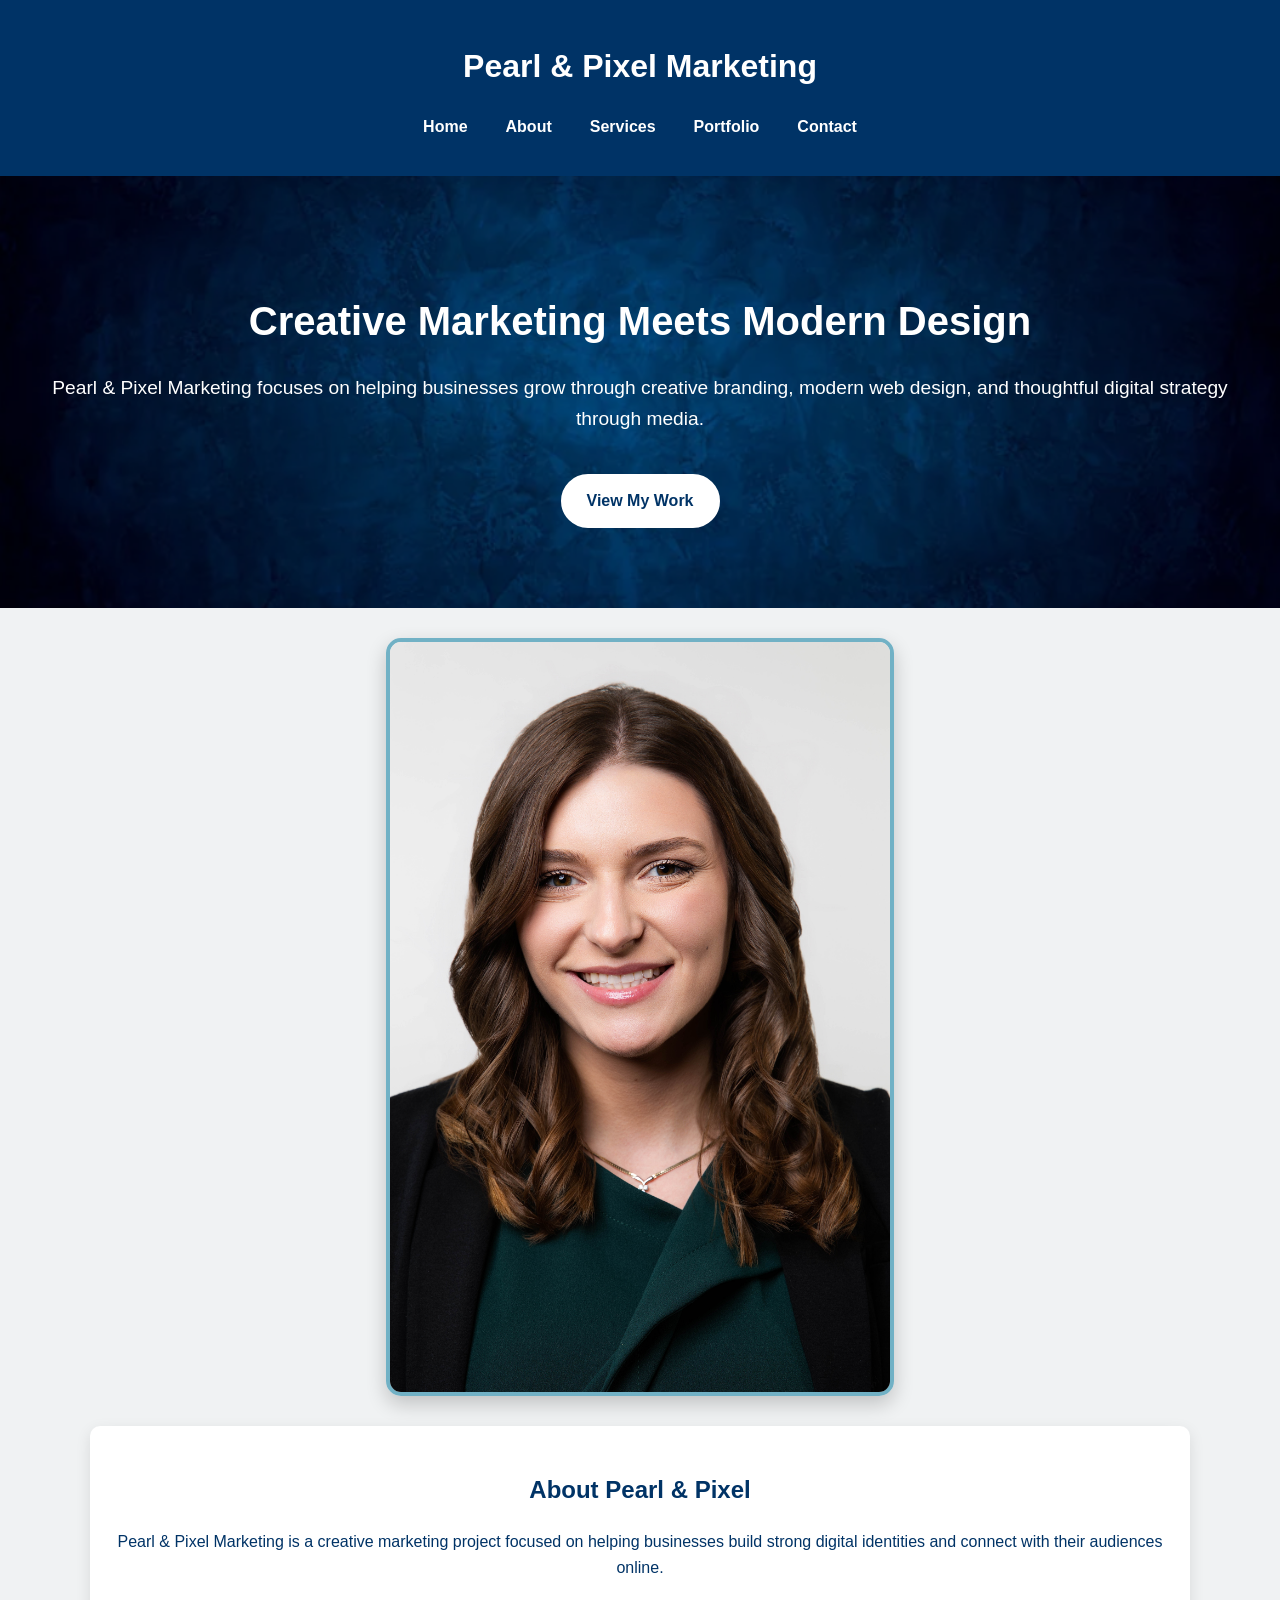
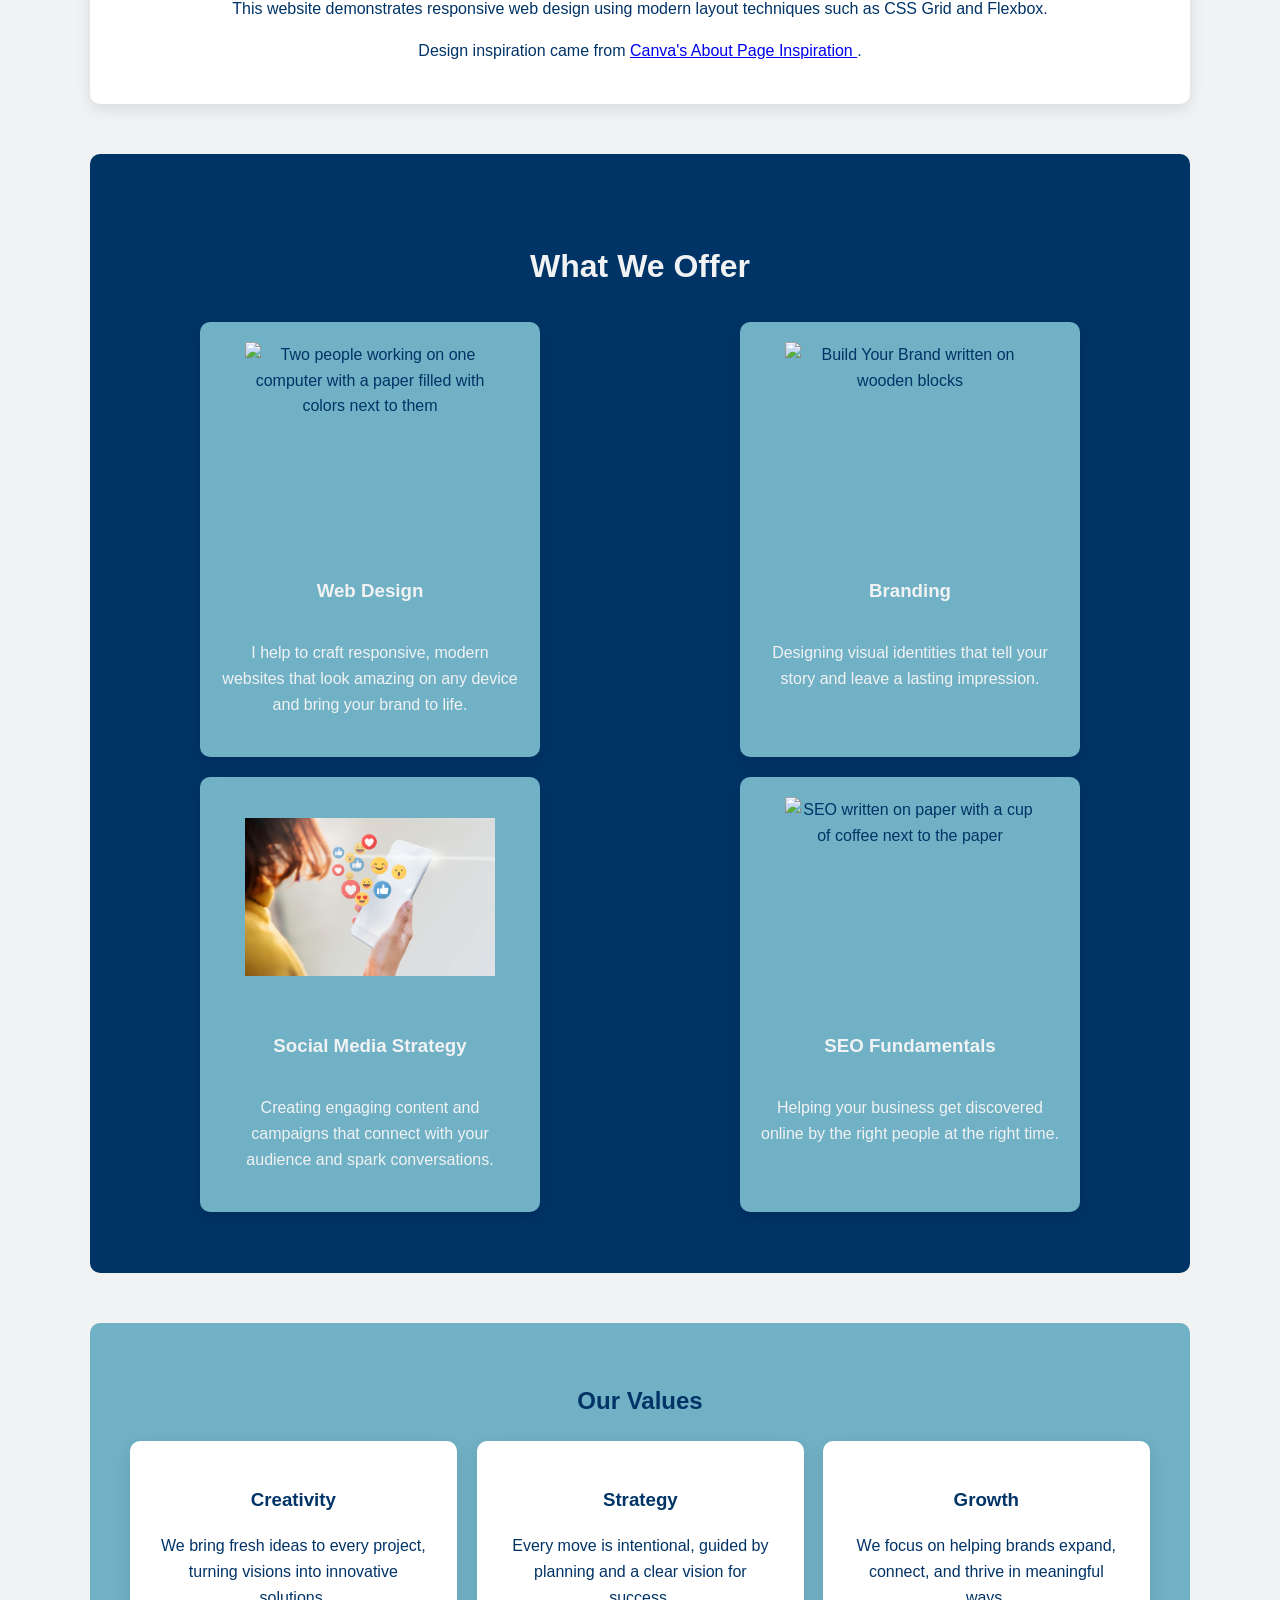
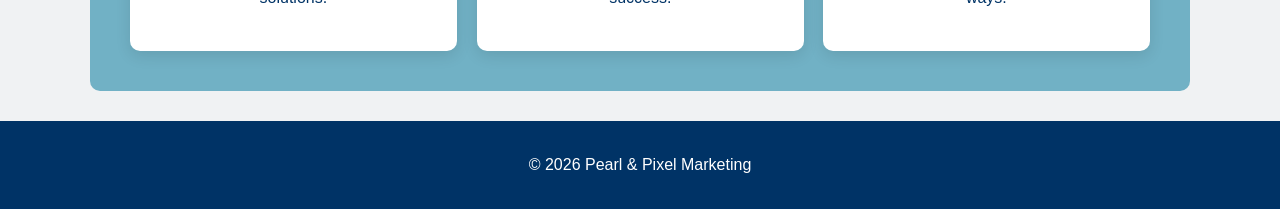
==== about.html @ b35eb402 "Added my website files" ====
<!DOCTYPE html>
<html lang="en">

<head>
<meta charset="UTF-8">
<meta name="viewport" content="width=device-width, initial-scale=1.0">
<title>Pearl & Pixel Marketing | About</title>
<link rel="stylesheet" href="css/style.css">

<!-- 
  About Page Code
  ------------------------
  Base template created with help from ChatGPT.
  All tweaks, edits, wording changes, layout improvements, and design choices were done by Maggie.
-->
</head>

<body>

<!-- HEADER AND NAVIGATION -->
<header>
  <h1>Pearl & Pixel Marketing</h1>

  <!-- Hamburger button for mobile -->
  <button class="nav-toggle" aria-label="Toggle navigation">
    &#9776;
  </button>

  <nav>
    <ul class="nav-menu">
      <li><a href="#">Home</a></li>
      <li><a href="about.html">About</a></li>
      <li><a href="#">Services</a></li>
      <li><a href="#">Portfolio</a></li>
      <li><a href="#">Contact</a></li>
    </ul>
  </nav>
</header>

<!-- HERO SECTION -->
<section class="hero">
  <h2>Creative Marketing Meets Modern Design</h2>
  <p>
    Pearl & Pixel Marketing focuses on helping businesses grow through
    creative branding, modern web design, and thoughtful digital strategy through media.
  </p>
  <a href="#" class="hero-btn">View My Work</a>
</section>

<!-- MAIN CONTENT -->
<main class="main-content">

  <!-- ABOUT SECTION -->
  <section class="about-section">
    <div class="about-image">
      <img src="images/Headshots-99.jpg" 
           alt="Maggie's headshot from the NVCC career fair">
    </div>
    <div class="about-text">
      <h2>About Pearl & Pixel</h2>
      <p>
        Pearl & Pixel Marketing is a creative marketing project focused
        on helping businesses build strong digital identities and
        connect with their audiences online.
      </p>
      <p>
        This website demonstrates responsive web design using modern
        layout techniques such as CSS Grid and Flexbox.
      </p>
      <p>
        Design inspiration came from
        <a href="https://www.canva.com/learn/unique-inspiring-about-page/" target="_blank">
          Canva's About Page Inspiration
        </a>.
      </p>
    </div>
  </section>

  <!-- SKILLS SECTION -->
  <section class="skills-section-wrapper">
    <section class="skills">
      <h2>What We Offer</h2>
      <div class="skills-container">
        <div class="skill-card">
          <img src="images/web_design.jpeg" alt="Two people working on one computer with a paper filled with colors next to them">
          <h3>Web Design</h3>
          <p>I help to craft responsive, modern websites that look amazing on any device and bring your brand to life.</p>
        </div>
        <div class="skill-card">
          <img src="images/branding.jpeg" alt="Build Your Brand written on wooden blocks">
          <h3>Branding</h3>
          <p>Designing visual identities that tell your story and leave a lasting impression.</p>
        </div>
        <div class="skill-card">
          <img src="images/social_media.jpeg" alt="A woman holding a phone with emojis coming through the screen">
          <h3>Social Media Strategy</h3>
          <p>Creating engaging content and campaigns that connect with your audience and spark conversations.</p>
        </div>
        <div class="skill-card">
          <img src="images/seo.jpeg" alt="SEO written on paper with a cup of coffee next to the paper">
          <h3>SEO Fundamentals</h3>
          <p>Helping your business get discovered online by the right people at the right time.</p>
        </div>
      </div>
    </section>
  </section>

  <!-- VALUES SECTION -->
  <section class="values">
    <h2>Our Values</h2>
    <div class="value-grid">
      <div class="value-card">
        <h3>Creativity</h3>
        <p>We bring fresh ideas to every project, turning visions into innovative solutions.</p>
      </div>
      <div class="value-card">
        <h3>Strategy</h3>
        <p>Every move is intentional, guided by planning and a clear vision for success.</p>
      </div>
      <div class="value-card">
        <h3>Growth</h3>
        <p>We focus on helping brands expand, connect, and thrive in meaningful ways.</p>
      </div>
    </div>
  </section>

</main>

<!-- FOOTER -->
<footer>
  <p>© 2026 Pearl & Pixel Marketing</p>
</footer>

<!-- JAVASCRIPT FOR HAMBURGER -->
<script>
  const navToggle = document.querySelector('.nav-toggle');
  const navMenu = document.querySelector('.nav-menu');

  navToggle.addEventListener('click', () => {
    navMenu.classList.toggle('show');
  });
</script>

</body>
</html>
---- css/style.css ----
/* Created with help from ChatGPT, tweaks and edits by Maggie */


/* ------------------------ */
/* GLOBAL PAGE STYLES       */
/* ------------------------ */
body {
  font-family: Arial, sans-serif; /* clean and readable font for all text */
  margin: 0;                      /* remove default spacing */
  line-height: 1.6;               /* improve readability */
  background: #f0f2f3;            /* light neutral page background */
  color: #003366;                 /* dark blue text */
}

/* ------------------------ */
/* HEADER STYLES            */
/* ------------------------ */
header {
  background: #003366;            /* main nav color */
  color: white;                   /* text contrast */
  padding: 20px;                  /* spacing inside header */
  text-align: center;
  position: relative;             /* needed for positioning hamburger button */
}

/* ------------------------ */
/* NAVIGATION MENU          */
/* ------------------------ */
.nav-menu {
  display: flex;                  /* flex layout for menu items */
  flex-direction: row;            /* horizontal layout by default */
  justify-content: center;        /* center menu items */
  gap: 10px;                      /* space between links */
  list-style: none;               /* remove bullets */
  padding: 0;
}

.nav-menu a {
  color: white;                   /* menu text */
  text-decoration: none;          /* remove underline */
  font-weight: bold;
  padding: 8px 14px;              /* clickable padding */
  border-radius: 5px;             /* subtle rounding for hover effect */
  transition: 0.3s;               /* smooth hover effect */
}

.nav-menu a:hover {
  background: #71b1c5;            /* light blue hover effect */
  color: #003366;                 /* change text to dark on hover */
}

/* ------------------------ */
/* HAMBURGER BUTTON         */
/* ------------------------ */
.nav-toggle {
  display: none;                  /* only visible on mobile */
  background: none;
  border: none;
  font-size: 2rem;                /* large for easy tapping */
  color: white;
  cursor: pointer;
  position: absolute;             /* top right corner */
  top: 25px;
  right: 20px;
}

/* ------------------------ */
/* HERO SECTION             */
/* ------------------------ */
.hero {
  background: 
    linear-gradient(rgba(0,0,0,0.4), rgba(0,0,0,0.4)), /* dark overlay for readability */
    url('../images/hero.png') no-repeat center center; /* hero background image */
  background-size: cover;          /* cover entire section */
  text-align: center;
  padding: 80px 20px;
  color: white;                    /* white text for visibility */
}

.hero h2 {
  font-size: 2.5rem;               /* big headline */
  margin-bottom: 20px;
}

.hero p {
  font-size: 1.2rem;               /* slightly larger paragraph */
  margin-bottom: 20px;
}

/* ------------------------ */
/* HERO BUTTON              */
/* ------------------------ */
.hero-btn {
  display: inline-block;
  margin-top: 20px;
  background: white;               /* white background for contrast */
  color: #003366;                  /* dark text */
  padding: 12px 24px;
  text-decoration: none;
  border-radius: 30px;             /* pill shaped button */
  font-weight: bold;
  transition: 0.3s;
  border: 2px solid white;         /* optional border for hover effect */
}

.hero-btn:hover {
  background: #71b1c5;             /* accent color on hover */
  color: white;                     /* white text on hover */
  border: 2px solid #71b1c5;
}

/* ------------------------ */
/* MAIN CONTENT             */
/* ------------------------ */
.main-content {
  display: flex;
  flex-direction: column;          /* stacked layout by default */
  gap: 50px;                       /* space between sections */
  max-width: 1100px;
  margin: auto;                     /* center content horizontally */
  padding: 30px 20px;
}

/* ------------------------ */
/* ABOUT SECTION            */
/* ------------------------ */
.about-section {
  display: flex;                    /* side by side on desktop */
  flex-wrap: wrap;                  /* stack on smaller screens */
  gap: 30px;
  align-items: center;              /* vertically center image/text */
}

.about-image {
  flex: 1 1 50%;                    /* take up half width */
  display: flex;
  justify-content: center;          /* center image horizontally */
}

.about-image img {
  width: 100%;
  max-width: 500px;                 /* limit image size */
  object-fit: cover;                /* maintain aspect ratio */
  border-radius: 15px;              /* soft corners */
  box-shadow: 0 8px 20px rgba(0,0,0,0.2); /* subtle shadow */
  border: 4px solid #71b1c5;       /* accent border */
}

.about-text {
  flex: 1 1 50%;                    /* take up half width */
  background: white;
  padding: 25px;
  border-radius: 10px;
  box-shadow: 0 5px 15px rgba(0,0,0,0.1);
  text-align: center;               /* center paragraphs */
}

/* ------------------------ */
/* SKILLS SECTION           */
/* ------------------------ */
.skills-section-wrapper {
  background: #003366;              /* same as header */
  padding: 60px 20px;
  border-radius: 10px;
}

.skills h2 {
  color: #f0f2f3;                  /* light text for contrast */
  margin-bottom: 30px;
  font-size: 2rem;
  text-align: center;
}

.skills-container {
  display: grid;                    /* grid layout for skill cards */
  grid-template-columns: 1fr;       /* stacked on mobile */
  gap: 20px;
  justify-items: center;            /* center cards in grid */
}

.skill-card {
  background: #71b1c5;              /* skill card color */
  padding: 20px;
  width: 100%;
  max-width: 300px;                 /* uniform width */
  min-height: 250px;                /* ensure consistent height */
  border-radius: 10px;
  text-align: center;
  box-shadow: 0 5px 15px rgba(0,0,0,0.1); /* subtle shadow */
  transition: transform 0.3s, box-shadow 0.3s, background 0.3s, border-bottom 0.3s;
  display: flex;
  flex-direction: column;
  justify-content: flex-start;
  align-items: center;
  border-bottom: 4px solid transparent; /* for hover effect */
  will-change: transform;
}

/* Skill card images */
.skill-card img {
  width: 100%;
  max-width: 250px;                /* uniform width */
  height: 200px;                   /* uniform height */
  object-fit: contain;             /* maintain proportions */
  margin-bottom: 15px;             /* spacing between image and text */
}

.skill-card h3,
.skill-card p {
  color: #f0f2f3;                  /* readable text on dark card */
}

.skill-card:hover {
  transform: scale(1.03);           /* pop effect */
  box-shadow: 0 10px 20px rgba(0,0,0,0.15); /* stronger shadow on hover */
  border-bottom: 4px solid #f0f2f3; 
  background: linear-gradient(135deg, #71b1c5 0%, #cbe6ef 100%); /* gradient hover */
  color: #003366;                   /* dark text on hover */
}

/* ------------------------ */
/* VALUES SECTION           */
/* ------------------------ */
.values {
  background: #71b1c5;              /* value section background */
  padding: 40px;
  border-radius: 10px;
  text-align: center;
}

.value-grid {
  display: grid;
  grid-template-columns: 1fr;       /* stacked on mobile */
  gap: 20px;
  margin-top: 20px;
}

.value-card {
  background: white;
  padding: 25px;
  border-radius: 10px;
  box-shadow: 0 5px 15px rgba(0,0,0,0.1);
  text-align: center;
  transition: transform 0.3s ease, box-shadow 0.3s ease, border-top 0.3s ease;
  will-change: transform;
}

.value-card:hover {
  transform: scale(1.03);
  box-shadow: 0 12px 24px rgba(0,0,0,0.25);
  border-top: 4px solid #71b1c5;
}

/* ------------------------ */
/* FOOTER STYLES            */
/* ------------------------ */
footer {
  background: #003366;
  color: white;
  text-align: center;
  padding: 15px;
}

/* ------------------------ */
/* MEDIA QUERIES            */
/* ------------------------ */

/* Tablet layout */
@media (min-width: 600px) {
  .nav-menu {
    flex-direction: row;            /* horizontal menu on tablet */
    justify-content: center;
  }

  .value-grid {
    grid-template-columns: 1fr 1fr; /* 2 columns for values */
  }
}

/* Desktop layout */
@media (min-width: 900px) {
  .skills-container {
    grid-template-columns: 1fr 1fr; /* 2 columns for skills */
  }

  .value-grid {
    grid-template-columns: 1fr 1fr 1fr; /* 3 columns for values */
  }

  .hero h2 {
    font-size: 2.5rem;               /* bigger hero headline */
  }
}

/* Mobile layout - hamburger & responsive about */
@media (max-width: 900px) {
  .nav-menu {
    display: none;
    flex-direction: column;
    gap: 15px;
    background: #003366;
    position: absolute;
    top: 65px;
    right: 0;
    width: 200px;
    padding: 20px;
    border-radius: 0 0 0 10px;
  }

  .nav-menu.show {
    display: flex;                     /* show menu when toggled */
  }

  .nav-toggle {
    display: block;                     /* show hamburger on mobile */
  }

  .about-section {
    flex-direction: column;             /* stack image/text */
    padding: 20px;
  }

  .about-image,
  .about-text {
    flex: 1 1 100%;                     /* full width on mobile */
  }

  .about-image img {
    max-width: 300px;                   /* smaller image on mobile */
  }
}
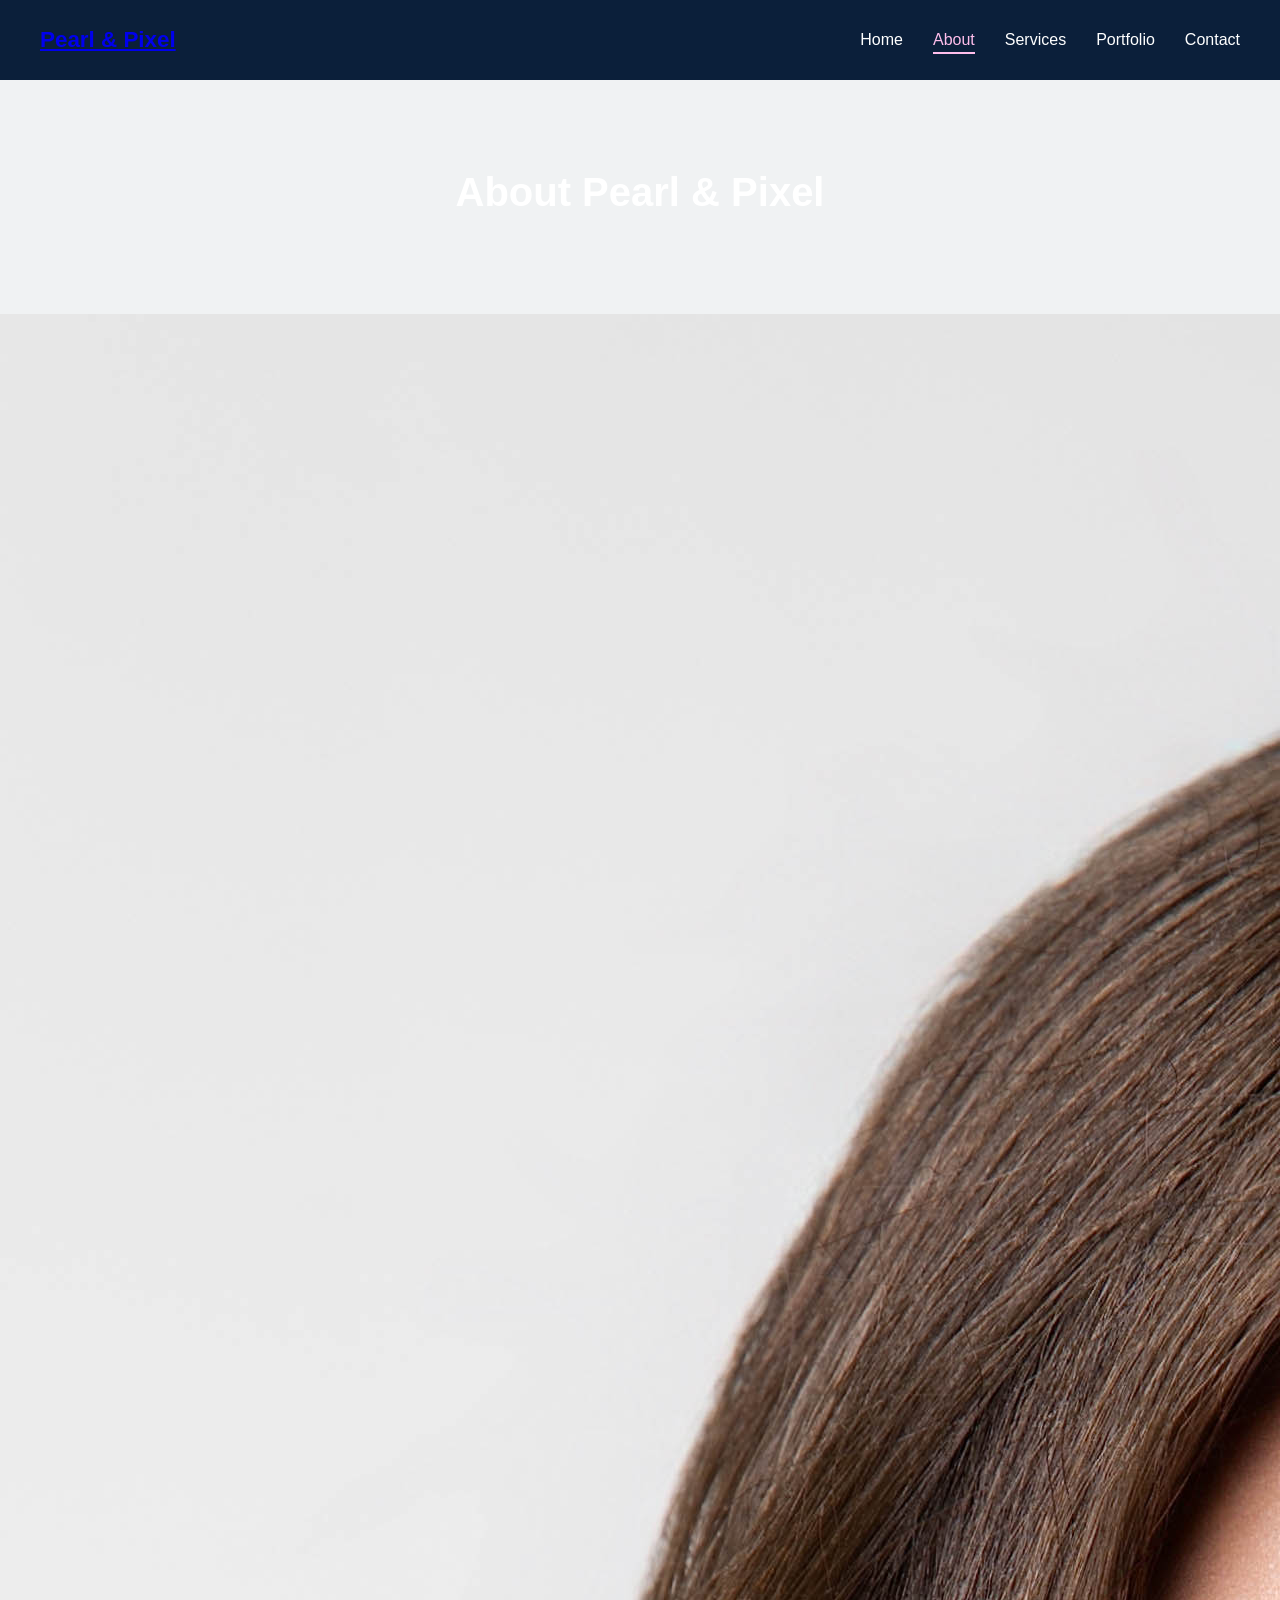
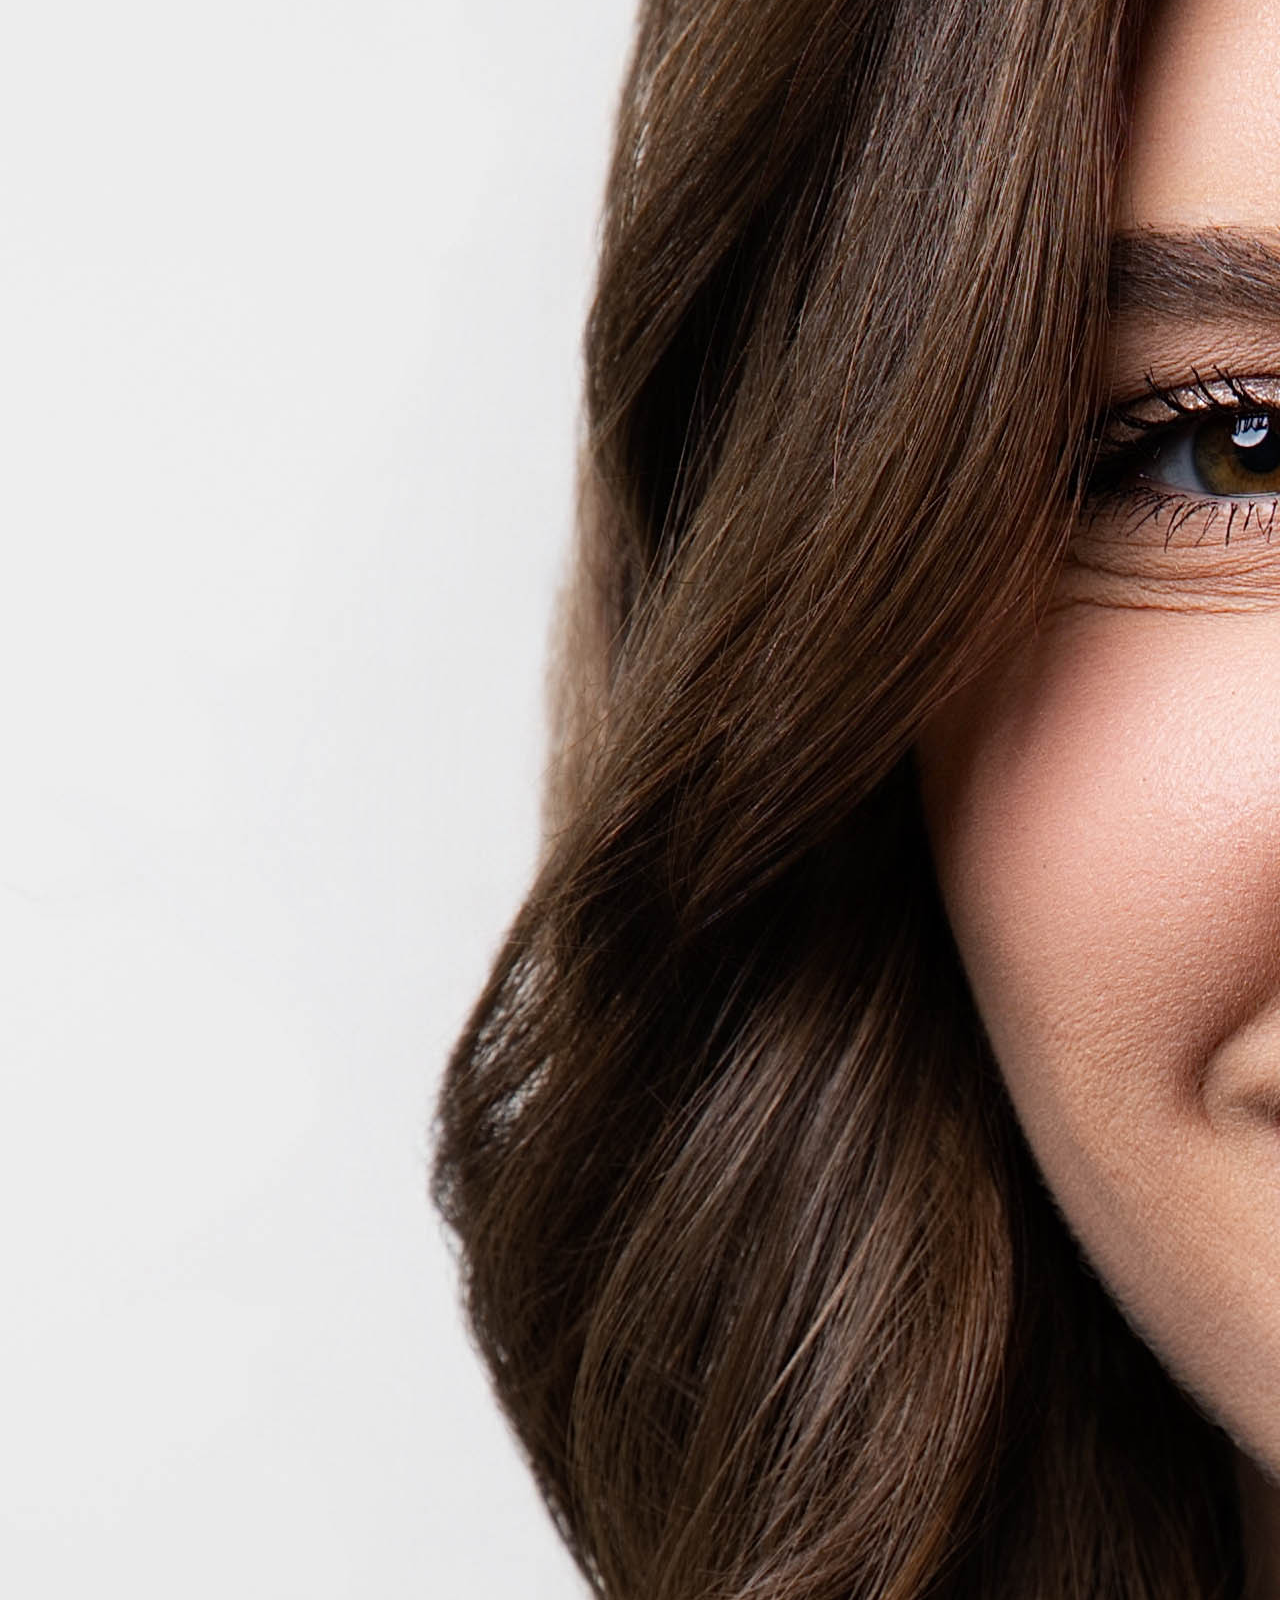
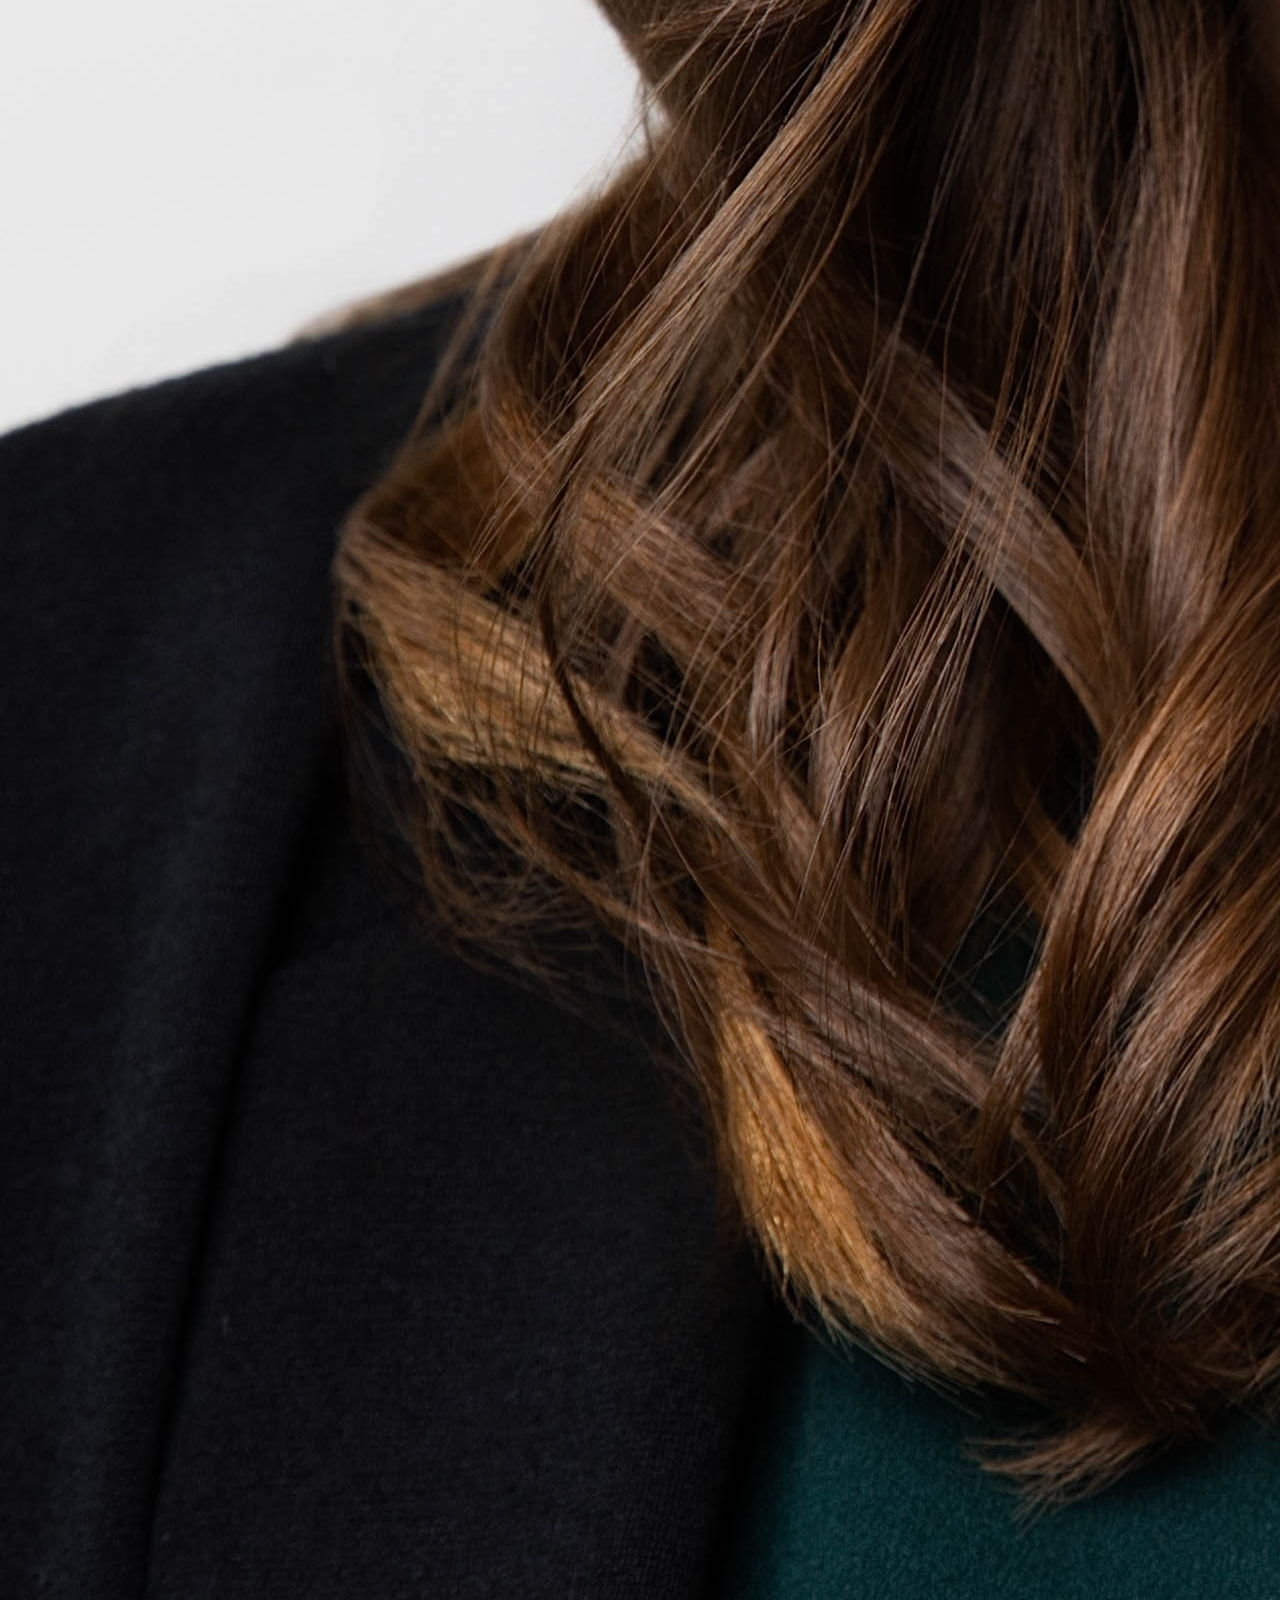
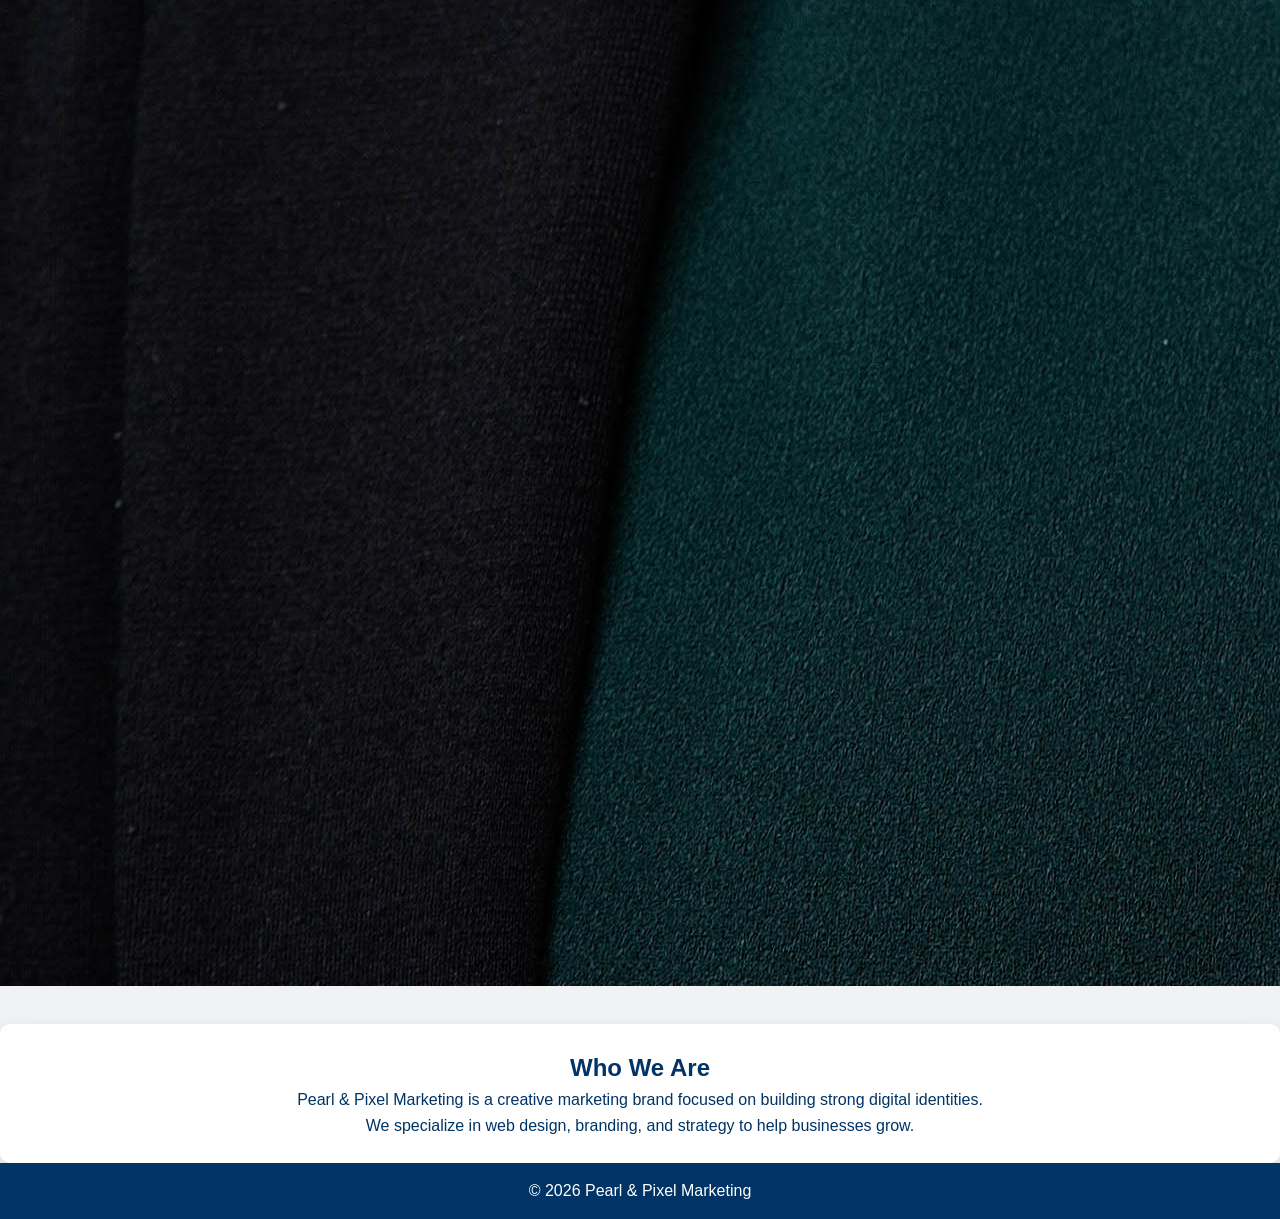
==== commit 554144cb: "Update about.html" ====
--- a/about.html
+++ b/about.html
@@ -1,145 +1,55 @@
 <!DOCTYPE html>
 <html lang="en">
-
 <head>
-<meta charset="UTF-8">
-<meta name="viewport" content="width=device-width, initial-scale=1.0">
-<title>Pearl & Pixel Marketing | About</title>
-<link rel="stylesheet" href="css/style.css">
-
-<!-- 
-  About Page Code
-  ------------------------
-  Base template created with help from ChatGPT.
-  All tweaks, edits, wording changes, layout improvements, and design choices were done by Maggie.
--->
+  <meta charset="UTF-8">
+  <meta name="viewport" content="width=device-width, initial-scale=1.0">
+  <title>Pearl & Pixel | About</title>
+  <link rel="stylesheet" href="css/style.css">
 </head>
 
 <body>
 
-<!-- HEADER AND NAVIGATION -->
-<header>
-  <h1>Pearl & Pixel Marketing</h1>
+<nav class="navbar">
+  <a href="index.html" class="logo">Pearl & Pixel</a>
 
-  <!-- Hamburger button for mobile -->
-  <button class="nav-toggle" aria-label="Toggle navigation">
-    &#9776;
-  </button>
+  <ul class="nav-links">
+    <li><a href="index.html">Home</a></li>
+    <li><a class="active" href="about.html">About</a></li>
+    <li><a href="services.html">Services</a></li>
+    <li><a href="portfolio.html">Portfolio</a></li>
+    <li><a href="contact.html">Contact</a></li>
+  </ul>
+</nav>
 
-  <nav>
-    <ul class="nav-menu">
-      <li><a href="#">Home</a></li>
-      <li><a href="about.html">About</a></li>
-      <li><a href="#">Services</a></li>
-      <li><a href="#">Portfolio</a></li>
-      <li><a href="#">Contact</a></li>
-    </ul>
-  </nav>
+<header class="hero" style="background-image:url('images/hero.jpg')">
+  <div class="hero-content">
+    <h1>About Pearl & Pixel</h1>
+  </div>
 </header>
 
-<!-- HERO SECTION -->
-<section class="hero">
-  <h2>Creative Marketing Meets Modern Design</h2>
-  <p>
-    Pearl & Pixel Marketing focuses on helping businesses grow through
-    creative branding, modern web design, and thoughtful digital strategy through media.
-  </p>
-  <a href="#" class="hero-btn">View My Work</a>
-</section>
+<main>
+  <section class="about-section">
 
-<!-- MAIN CONTENT -->
-<main class="main-content">
+    <div class="about-img">
+      <img src="images/Headshots-99.jpg" alt="Headshot of Maggie">
+    </div>
 
-  <!-- ABOUT SECTION -->
-  <section class="about-section">
-    <div class="about-image">
-      <img src="images/Headshots-99.jpg" 
-           alt="Maggie's headshot from the NVCC career fair">
-    </div>
     <div class="about-text">
-      <h2>About Pearl & Pixel</h2>
+      <h2>Who We Are</h2>
       <p>
-        Pearl & Pixel Marketing is a creative marketing project focused
-        on helping businesses build strong digital identities and
-        connect with their audiences online.
+        Pearl & Pixel Marketing is a creative marketing brand focused on building strong digital identities.
       </p>
       <p>
-        This website demonstrates responsive web design using modern
-        layout techniques such as CSS Grid and Flexbox.
-      </p>
-      <p>
-        Design inspiration came from
-        <a href="https://www.canva.com/learn/unique-inspiring-about-page/" target="_blank">
-          Canva's About Page Inspiration
-        </a>.
+        We specialize in web design, branding, and strategy to help businesses grow.
       </p>
     </div>
+
   </section>
-
-  <!-- SKILLS SECTION -->
-  <section class="skills-section-wrapper">
-    <section class="skills">
-      <h2>What We Offer</h2>
-      <div class="skills-container">
-        <div class="skill-card">
-          <img src="images/web_design.jpeg" alt="Two people working on one computer with a paper filled with colors next to them">
-          <h3>Web Design</h3>
-          <p>I help to craft responsive, modern websites that look amazing on any device and bring your brand to life.</p>
-        </div>
-        <div class="skill-card">
-          <img src="images/branding.jpeg" alt="Build Your Brand written on wooden blocks">
-          <h3>Branding</h3>
-          <p>Designing visual identities that tell your story and leave a lasting impression.</p>
-        </div>
-        <div class="skill-card">
-          <img src="images/social_media.jpeg" alt="A woman holding a phone with emojis coming through the screen">
-          <h3>Social Media Strategy</h3>
-          <p>Creating engaging content and campaigns that connect with your audience and spark conversations.</p>
-        </div>
-        <div class="skill-card">
-          <img src="images/seo.jpeg" alt="SEO written on paper with a cup of coffee next to the paper">
-          <h3>SEO Fundamentals</h3>
-          <p>Helping your business get discovered online by the right people at the right time.</p>
-        </div>
-      </div>
-    </section>
-  </section>
-
-  <!-- VALUES SECTION -->
-  <section class="values">
-    <h2>Our Values</h2>
-    <div class="value-grid">
-      <div class="value-card">
-        <h3>Creativity</h3>
-        <p>We bring fresh ideas to every project, turning visions into innovative solutions.</p>
-      </div>
-      <div class="value-card">
-        <h3>Strategy</h3>
-        <p>Every move is intentional, guided by planning and a clear vision for success.</p>
-      </div>
-      <div class="value-card">
-        <h3>Growth</h3>
-        <p>We focus on helping brands expand, connect, and thrive in meaningful ways.</p>
-      </div>
-    </div>
-  </section>
-
 </main>
 
-<!-- FOOTER -->
 <footer>
   <p>© 2026 Pearl & Pixel Marketing</p>
 </footer>
 
-<!-- JAVASCRIPT FOR HAMBURGER -->
-<script>
-  const navToggle = document.querySelector('.nav-toggle');
-  const navMenu = document.querySelector('.nav-menu');
-
-  navToggle.addEventListener('click', () => {
-    navMenu.classList.toggle('show');
-  });
-</script>
-
 </body>
-</html>+</html>
--- a/css/style.css
+++ b/css/style.css
@@ -1,5 +1,176 @@
 /* Created with help from ChatGPT, tweaks and edits by Maggie */
 
+
+* {
+  margin: 0;
+  padding: 0;
+  box-sizing: border-box;
+}
+
+/* GLOBAL */
+body {
+  font-family: Arial, sans-serif;
+  min-height: 100vh;
+  display: flex;
+  flex-direction: column;
+  padding-top: 80px;
+}
+
+/* NAVBAR */
+.navbar {
+  position: fixed;
+  top: 0;
+  left: 0;
+  width: 100%;
+  height: 80px;
+  background-color: #0b1f3a;
+  color: white;
+  display: flex;
+  align-items: center;
+  padding: 0 40px;
+  z-index: 1000;
+}
+
+.logo {
+  font-size: 1.4rem;
+  font-weight: bold;
+}
+
+/* NAV LINKS */
+.nav-links {
+  list-style: none;
+  display: flex;
+  gap: 30px;
+  margin-left: auto;
+}
+
+.nav-links a {
+  color: white;
+  text-decoration: none;
+  font-weight: 500;
+}
+
+.nav-links a:hover,
+.nav-links a.active {
+  color: #ffbeeb;
+  border-bottom: 2px solid #ffbeeb;
+  padding-bottom: 4px;
+}
+
+/* HAMBURGER */
+.hamburger {
+  display: none;
+  font-size: 28px;
+  background: none;
+  border: none;
+  color: white;
+  margin-left: auto;
+  cursor: pointer;
+}
+
+/* HERO */
+.hero {
+  background-image:
+    linear-gradient(rgba(11, 31, 58, 0.6), rgba(11, 31, 58, 0.6)),
+    url("../images/hero.jpg");
+  background-size: cover;
+  background-position: center;
+  text-align: center;
+  padding: 120px 20px;
+  color: white;
+}
+
+.hero h1 {
+  font-size: 2.5rem;
+  margin-bottom: 10px;
+}
+
+/* CARDS */
+.cards {
+  display: flex;
+  gap: 20px;
+  padding: 60px 40px;
+  flex-wrap: wrap;
+}
+
+.card {
+  flex: 1;
+  min-width: 220px;
+  background: white;
+  border-radius: 10px;
+  box-shadow: 0 6px 15px rgba(0,0,0,0.1);
+  display: flex;
+}
+
+.card-link {
+  display: flex;
+  flex-direction: column;
+  align-items: center;
+  text-decoration: none;
+  padding: 30px;
+  height: 100%;
+}
+
+/* CARD IMAGES */
+.card-img {
+  width: 100%;
+  height: 180px;
+  object-fit: cover;
+  border-radius: 8px;
+  margin-bottom: 20px;
+}
+
+/* CARD TEXT */
+.card h2 {
+  color: #0b1f3a;
+  margin-bottom: 10px;
+  text-align: center;
+}
+
+.card p {
+  color: #444;
+  line-height: 1.6;
+  text-align: center;
+}
+
+/* FOOTER */
+footer {
+  background-color: #0b1f3a;
+  color: white;
+  text-align: center;
+  padding: 20px;
+  margin-top: auto;
+}
+
+/* MOBILE */
+@media (max-width: 768px) {
+  .hamburger {
+    display: block;
+  }
+
+  .nav-links {
+    position: absolute;
+    top: 80px;
+    right: 0;
+    background-color: #0b1f3a;
+    flex-direction: column;
+    width: 220px;
+    padding: 20px;
+    display: none;
+  }
+
+  .nav-links.show {
+    display: flex;
+  }
+
+  .cards {
+    flex-direction: column;
+  }
+
+  .card-img {
+    height: 200px;
+  }
+}
 
 /* ------------------------ */
 /* GLOBAL PAGE STYLES       */
@@ -328,4 +499,4 @@
   .about-image img {
     max-width: 300px;                   /* smaller image on mobile */
   }
-}+}
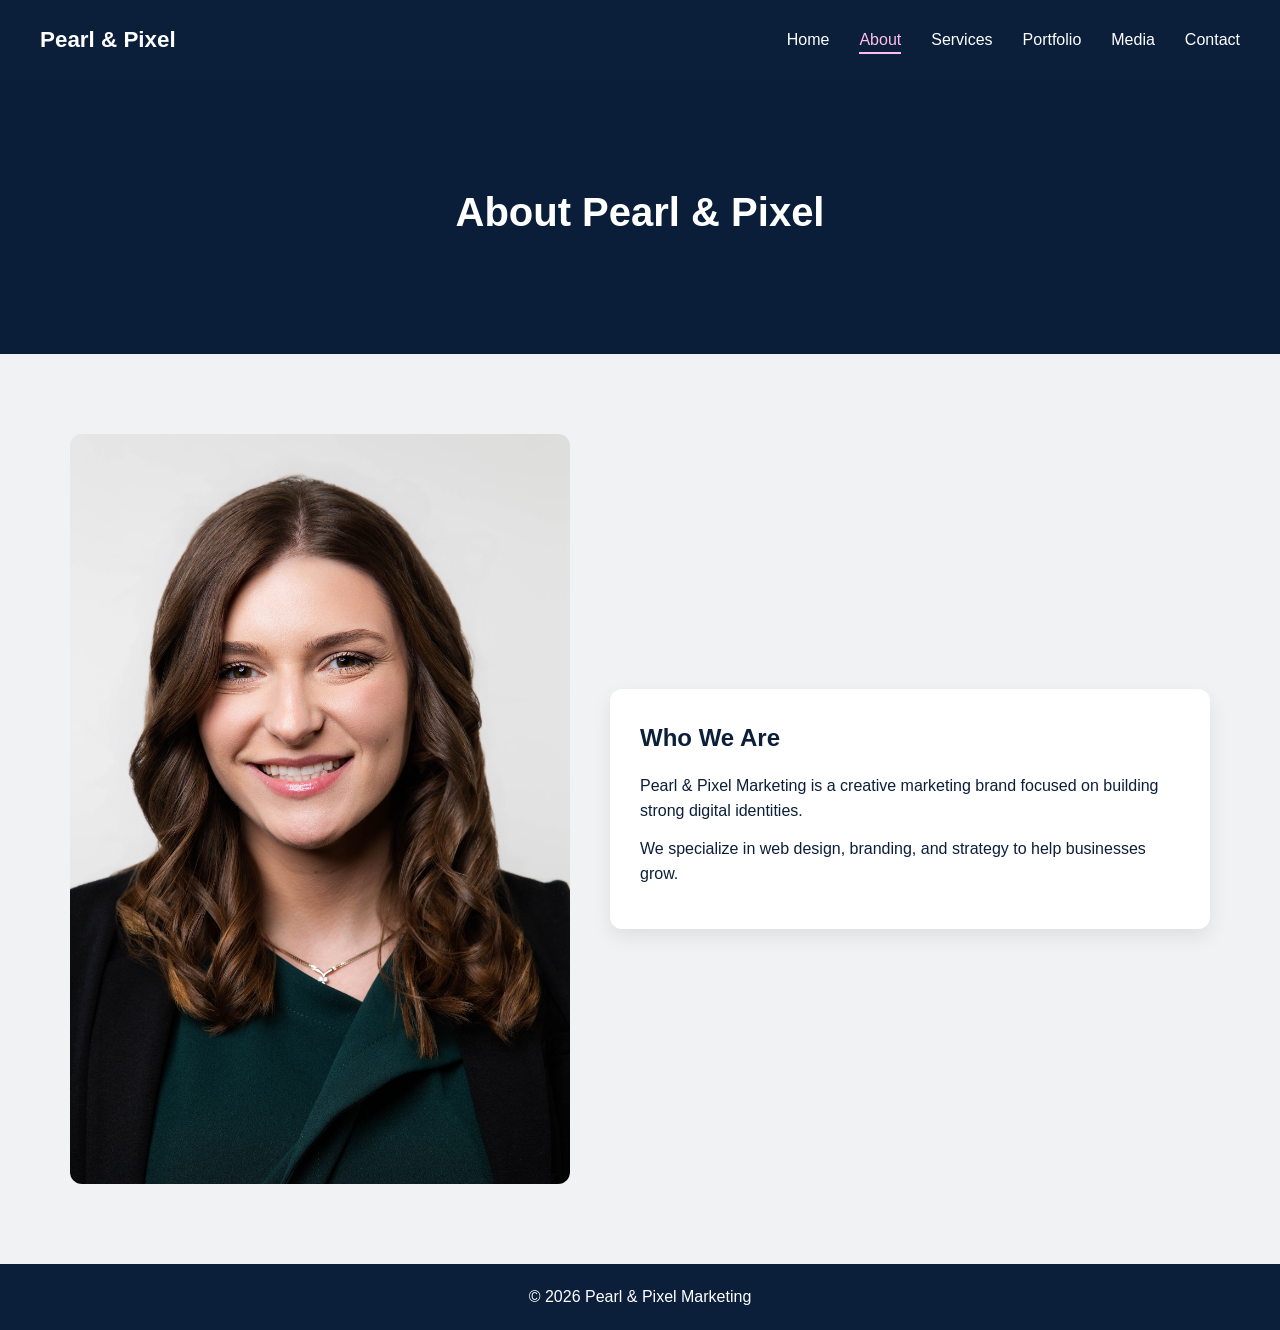
==== commit 9a477222: "Update about.html" ====
--- a/about.html
+++ b/about.html
@@ -1,5 +1,14 @@
+<!-- =========================
+AI / DEVELOPMENT CREDIT
+=========================
+This About page layout and structure were developed with assistance from ChatGPT (OpenAI).
+All content, styling decisions, and final edits were reviewed and customized by the author
+to meet course requirements and design goals.
+========================= -->
+
 <!DOCTYPE html>
 <html lang="en">
+
 <head>
   <meta charset="UTF-8">
   <meta name="viewport" content="width=device-width, initial-scale=1.0">
@@ -9,27 +18,29 @@
 
 <body>
 
+<!-- ================= SITE NAVIGATION ================= -->
 <nav class="navbar">
   <a href="index.html" class="logo">Pearl & Pixel</a>
-
   <ul class="nav-links">
     <li><a href="index.html">Home</a></li>
     <li><a class="active" href="about.html">About</a></li>
     <li><a href="services.html">Services</a></li>
     <li><a href="portfolio.html">Portfolio</a></li>
+    <li><a href="media.html">Media</a></li>
     <li><a href="contact.html">Contact</a></li>
   </ul>
 </nav>
 
+<!-- ================= HERO SECTION ================= -->
 <header class="hero" style="background-image:url('images/hero.jpg')">
   <div class="hero-content">
     <h1>About Pearl & Pixel</h1>
   </div>
 </header>
 
+<!-- ================= MAIN CONTENT ================= -->
 <main>
   <section class="about-section">
-
     <div class="about-img">
       <img src="images/Headshots-99.jpg" alt="Headshot of Maggie">
     </div>
@@ -43,10 +54,10 @@
         We specialize in web design, branding, and strategy to help businesses grow.
       </p>
     </div>
-
   </section>
 </main>
 
+<!-- ================= FOOTER ================= -->
 <footer>
   <p>© 2026 Pearl & Pixel Marketing</p>
 </footer>
--- a/css/style.css
+++ b/css/style.css
@@ -1,502 +1,1848 @@
-/* Created with help from ChatGPT, tweaks and edits by Maggie */
-
-
-* {
-  margin: 0;
-  padding: 0;
-  box-sizing: border-box;
-}
-
-/* GLOBAL */
-body {
-  font-family: Arial, sans-serif;
-  min-height: 100vh;
-  display: flex;
-  flex-direction: column;
-  padding-top: 80px;
-}
-
-/* NAVBAR */
-.navbar {
-  position: fixed;
-  top: 0;
-  left: 0;
-  width: 100%;
-  height: 80px;
-  background-color: #0b1f3a;
-  color: white;
-  display: flex;
-  align-items: center;
-  padding: 0 40px;
-  z-index: 1000;
-}
-
-.logo {
-  font-size: 1.4rem;
-  font-weight: bold;
-}
-
-/* NAV LINKS */
-.nav-links {
-  list-style: none;
-  display: flex;
-  gap: 30px;
-  margin-left: auto;
-}
-
-.nav-links a {
-  color: white;
-  text-decoration: none;
-  font-weight: 500;
-}
-
-.nav-links a:hover,
-.nav-links a.active {
-  color: #ffbeeb;
-  border-bottom: 2px solid #ffbeeb;
-  padding-bottom: 4px;
-}
-
-/* HAMBURGER */
-.hamburger {
-  display: none;
-  font-size: 28px;
-  background: none;
-  border: none;
-  color: white;
-  margin-left: auto;
-  cursor: pointer;
-}
-
-/* HERO */
-.hero {
-  background-image:
-    linear-gradient(rgba(11, 31, 58, 0.6), rgba(11, 31, 58, 0.6)),
-    url("../images/hero.jpg");
-  background-size: cover;
-  background-position: center;
-  text-align: center;
-  padding: 120px 20px;
-  color: white;
-}
-
-.hero h1 {
-  font-size: 2.5rem;
-  margin-bottom: 10px;
-}
-
-/* CARDS */
-.cards {
-  display: flex;
-  gap: 20px;
-  padding: 60px 40px;
-  flex-wrap: wrap;
-}
-
-.card {
-  flex: 1;
-  min-width: 220px;
-  background: white;
-  border-radius: 10px;
-  box-shadow: 0 6px 15px rgba(0,0,0,0.1);
-  display: flex;
-}
-
-.card-link {
-  display: flex;
-  flex-direction: column;
-  align-items: center;
-  text-decoration: none;
-  padding: 30px;
-  height: 100%;
-}
-
-/* CARD IMAGES */
-.card-img {
-  width: 100%;
-  height: 180px;
-  object-fit: cover;
-  border-radius: 8px;
-  margin-bottom: 20px;
-}
-
-/* CARD TEXT */
-.card h2 {
-  color: #0b1f3a;
-  margin-bottom: 10px;
-  text-align: center;
-}
-
-.card p {
-  color: #444;
-  line-height: 1.6;
-  text-align: center;
-}
-
-/* FOOTER */
-footer {
-  background-color: #0b1f3a;
-  color: white;
-  text-align: center;
-  padding: 20px;
-  margin-top: auto;
-}
-
-/* MOBILE */
-@media (max-width: 768px) {
-  .hamburger {
-    display: block;
-  }
-
-  .nav-links {
-    position: absolute;
-    top: 80px;
-    right: 0;
-    background-color: #0b1f3a;
-    flex-direction: column;
-    width: 220px;
-    padding: 20px;
-    display: none;
-  }
-
-  .nav-links.show {
-    display: flex;
-  }
-
-  .cards {
-    flex-direction: column;
-  }
-
-  .card-img {
-    height: 200px;
-  }
-}
-
-/* ------------------------ */
-/* GLOBAL PAGE STYLES       */
-/* ------------------------ */
-body {
-  font-family: Arial, sans-serif; /* clean and readable font for all text */
-  margin: 0;                      /* remove default spacing */
-  line-height: 1.6;               /* improve readability */
-  background: #f0f2f3;            /* light neutral page background */
-  color: #003366;                 /* dark blue text */
-}
-
-/* ------------------------ */
-/* HEADER STYLES            */
-/* ------------------------ */
-header {
-  background: #003366;            /* main nav color */
-  color: white;                   /* text contrast */
-  padding: 20px;                  /* spacing inside header */
-  text-align: center;
-  position: relative;             /* needed for positioning hamburger button */
-}
-
-/* ------------------------ */
-/* NAVIGATION MENU          */
-/* ------------------------ */
-.nav-menu {
-  display: flex;                  /* flex layout for menu items */
-  flex-direction: row;            /* horizontal layout by default */
-  justify-content: center;        /* center menu items */
-  gap: 10px;                      /* space between links */
-  list-style: none;               /* remove bullets */
-  padding: 0;
-}
-
-.nav-menu a {
-  color: white;                   /* menu text */
-  text-decoration: none;          /* remove underline */
-  font-weight: bold;
-  padding: 8px 14px;              /* clickable padding */
-  border-radius: 5px;             /* subtle rounding for hover effect */
-  transition: 0.3s;               /* smooth hover effect */
-}
-
-.nav-menu a:hover {
-  background: #71b1c5;            /* light blue hover effect */
-  color: #003366;                 /* change text to dark on hover */
-}
-
-/* ------------------------ */
-/* HAMBURGER BUTTON         */
-/* ------------------------ */
-.nav-toggle {
-  display: none;                  /* only visible on mobile */
-  background: none;
-  border: none;
-  font-size: 2rem;                /* large for easy tapping */
-  color: white;
-  cursor: pointer;
-  position: absolute;             /* top right corner */
-  top: 25px;
-  right: 20px;
-}
-
-/* ------------------------ */
-/* HERO SECTION             */
-/* ------------------------ */
-.hero {
-  background: 
-    linear-gradient(rgba(0,0,0,0.4), rgba(0,0,0,0.4)), /* dark overlay for readability */
-    url('../images/hero.png') no-repeat center center; /* hero background image */
-  background-size: cover;          /* cover entire section */
-  text-align: center;
-  padding: 80px 20px;
-  color: white;                    /* white text for visibility */
-}
-
-.hero h2 {
-  font-size: 2.5rem;               /* big headline */
-  margin-bottom: 20px;
-}
-
-.hero p {
-  font-size: 1.2rem;               /* slightly larger paragraph */
-  margin-bottom: 20px;
-}
-
-/* ------------------------ */
-/* HERO BUTTON              */
-/* ------------------------ */
-.hero-btn {
-  display: inline-block;
-  margin-top: 20px;
-  background: white;               /* white background for contrast */
-  color: #003366;                  /* dark text */
-  padding: 12px 24px;
-  text-decoration: none;
-  border-radius: 30px;             /* pill shaped button */
-  font-weight: bold;
-  transition: 0.3s;
-  border: 2px solid white;         /* optional border for hover effect */
-}
-
-.hero-btn:hover {
-  background: #71b1c5;             /* accent color on hover */
-  color: white;                     /* white text on hover */
-  border: 2px solid #71b1c5;
-}
-
-/* ------------------------ */
-/* MAIN CONTENT             */
-/* ------------------------ */
-.main-content {
-  display: flex;
-  flex-direction: column;          /* stacked layout by default */
-  gap: 50px;                       /* space between sections */
-  max-width: 1100px;
-  margin: auto;                     /* center content horizontally */
-  padding: 30px 20px;
-}
-
-/* ------------------------ */
-/* ABOUT SECTION            */
-/* ------------------------ */
-.about-section {
-  display: flex;                    /* side by side on desktop */
-  flex-wrap: wrap;                  /* stack on smaller screens */
-  gap: 30px;
-  align-items: center;              /* vertically center image/text */
-}
-
-.about-image {
-  flex: 1 1 50%;                    /* take up half width */
-  display: flex;
-  justify-content: center;          /* center image horizontally */
-}
-
-.about-image img {
-  width: 100%;
-  max-width: 500px;                 /* limit image size */
-  object-fit: cover;                /* maintain aspect ratio */
-  border-radius: 15px;              /* soft corners */
-  box-shadow: 0 8px 20px rgba(0,0,0,0.2); /* subtle shadow */
-  border: 4px solid #71b1c5;       /* accent border */
-}
-
-.about-text {
-  flex: 1 1 50%;                    /* take up half width */
-  background: white;
-  padding: 25px;
-  border-radius: 10px;
-  box-shadow: 0 5px 15px rgba(0,0,0,0.1);
-  text-align: center;               /* center paragraphs */
-}
-
-/* ------------------------ */
-/* SKILLS SECTION           */
-/* ------------------------ */
-.skills-section-wrapper {
-  background: #003366;              /* same as header */
-  padding: 60px 20px;
-  border-radius: 10px;
-}
-
-.skills h2 {
-  color: #f0f2f3;                  /* light text for contrast */
-  margin-bottom: 30px;
-  font-size: 2rem;
-  text-align: center;
-}
-
-.skills-container {
-  display: grid;                    /* grid layout for skill cards */
-  grid-template-columns: 1fr;       /* stacked on mobile */
-  gap: 20px;
-  justify-items: center;            /* center cards in grid */
-}
-
-.skill-card {
-  background: #71b1c5;              /* skill card color */
-  padding: 20px;
-  width: 100%;
-  max-width: 300px;                 /* uniform width */
-  min-height: 250px;                /* ensure consistent height */
-  border-radius: 10px;
-  text-align: center;
-  box-shadow: 0 5px 15px rgba(0,0,0,0.1); /* subtle shadow */
-  transition: transform 0.3s, box-shadow 0.3s, background 0.3s, border-bottom 0.3s;
-  display: flex;
-  flex-direction: column;
-  justify-content: flex-start;
-  align-items: center;
-  border-bottom: 4px solid transparent; /* for hover effect */
-  will-change: transform;
-}
-
-/* Skill card images */
-.skill-card img {
-  width: 100%;
-  max-width: 250px;                /* uniform width */
-  height: 200px;                   /* uniform height */
-  object-fit: contain;             /* maintain proportions */
-  margin-bottom: 15px;             /* spacing between image and text */
-}
-
-.skill-card h3,
-.skill-card p {
-  color: #f0f2f3;                  /* readable text on dark card */
-}
-
-.skill-card:hover {
-  transform: scale(1.03);           /* pop effect */
-  box-shadow: 0 10px 20px rgba(0,0,0,0.15); /* stronger shadow on hover */
-  border-bottom: 4px solid #f0f2f3; 
-  background: linear-gradient(135deg, #71b1c5 0%, #cbe6ef 100%); /* gradient hover */
-  color: #003366;                   /* dark text on hover */
-}
-
-/* ------------------------ */
-/* VALUES SECTION           */
-/* ------------------------ */
-.values {
-  background: #71b1c5;              /* value section background */
-  padding: 40px;
-  border-radius: 10px;
-  text-align: center;
-}
-
-.value-grid {
-  display: grid;
-  grid-template-columns: 1fr;       /* stacked on mobile */
-  gap: 20px;
-  margin-top: 20px;
-}
-
-.value-card {
-  background: white;
-  padding: 25px;
-  border-radius: 10px;
-  box-shadow: 0 5px 15px rgba(0,0,0,0.1);
-  text-align: center;
-  transition: transform 0.3s ease, box-shadow 0.3s ease, border-top 0.3s ease;
-  will-change: transform;
-}
-
-.value-card:hover {
-  transform: scale(1.03);
-  box-shadow: 0 12px 24px rgba(0,0,0,0.25);
-  border-top: 4px solid #71b1c5;
-}
-
-/* ------------------------ */
-/* FOOTER STYLES            */
-/* ------------------------ */
-footer {
-  background: #003366;
-  color: white;
-  text-align: center;
-  padding: 15px;
-}
-
-/* ------------------------ */
-/* MEDIA QUERIES            */
-/* ------------------------ */
-
-/* Tablet layout */
-@media (min-width: 600px) {
-  .nav-menu {
-    flex-direction: row;            /* horizontal menu on tablet */
-    justify-content: center;
-  }
-
-  .value-grid {
-    grid-template-columns: 1fr 1fr; /* 2 columns for values */
-  }
-}
-
-/* Desktop layout */
-@media (min-width: 900px) {
-  .skills-container {
-    grid-template-columns: 1fr 1fr; /* 2 columns for skills */
-  }
-
-  .value-grid {
-    grid-template-columns: 1fr 1fr 1fr; /* 3 columns for values */
-  }
-
-  .hero h2 {
-    font-size: 2.5rem;               /* bigger hero headline */
-  }
-}
-
-/* Mobile layout - hamburger & responsive about */
-@media (max-width: 900px) {
-  .nav-menu {
-    display: none;
-    flex-direction: column;
-    gap: 15px;
-    background: #003366;
-    position: absolute;
-    top: 65px;
-    right: 0;
-    width: 200px;
-    padding: 20px;
-    border-radius: 0 0 0 10px;
-  }
-
-  .nav-menu.show {
-    display: flex;                     /* show menu when toggled */
-  }
-
-  .nav-toggle {
-    display: block;                     /* show hamburger on mobile */
-  }
-
-  .about-section {
-    flex-direction: column;             /* stack image/text */
-    padding: 20px;
-  }
-
-  .about-image,
-  .about-text {
-    flex: 1 1 100%;                     /* full width on mobile */
-  }
-
-  .about-image img {
-    max-width: 300px;                   /* smaller image on mobile */
-  }
-}
+/* =========================
+CSS CODE CREDIT
+=========================
+Some CSS layout, responsiveness, and styling structure in this file was developed with assistance from ChatGPT (OpenAI). I modified, refined, and implemented all styles to ensure responsiveness, accessibility, and consistency across pages.
+========================= */
+
+
+/* =========================
+   RESET + GLOBAL
+========================= */
+* {
+  margin: 0;
+  padding: 0;
+  box-sizing: border-box;
+}
+
+body {
+  font-family: Arial, sans-serif;
+  min-height: 100vh;
+  display: flex;
+  flex-direction: column;
+  background: #f0f2f3;
+  color: #0b1f3a;
+  padding-top: 80px; /* space for fixed navbar */
+  line-height: 1.6;
+}
+
+/* =========================
+   NAVBAR (ALL PAGES SAME)
+========================= */
+.navbar {
+  position: fixed;
+  top: 0;
+  left: 0;
+  width: 100%;
+  height: 80px;
+  background-color: #0b1f3a;
+  display: flex;
+  align-items: center;
+  padding: 0 40px;
+  z-index: 1000;
+}
+
+.logo {
+  color: white;
+  font-size: 1.4rem;
+  font-weight: bold;
+  text-decoration: none;
+}
+
+.nav-links {
+  list-style: none;
+  display: flex;
+  gap: 30px;
+  margin-left: auto;
+}
+
+.nav-links a {
+  color: white;
+  text-decoration: none;
+  font-weight: 500;
+  transition: 0.3s;
+}
+
+.nav-links a:hover,
+.nav-links a.active {
+  color: #ffbeeb;
+  border-bottom: 2px solid #ffbeeb;
+  padding-bottom: 4px;
+}
+
+/* =========================
+   HERO (UNIFIED STYLE)
+========================= */
+.hero {
+  position: relative;
+  text-align: center;
+  color: white;
+  padding: 120px 20px;
+  background-size: cover;
+  background-position: center;
+}
+
+.hero::before {
+  content: "";
+  position: absolute;
+  inset: 0;
+  background: rgba(11, 31, 58, 0.6);
+}
+
+.hero-content {
+  position: relative;
+  z-index: 1;
+}
+
+.hero h1, .hero h2 {
+  font-size: 2.5rem;
+  margin-bottom: 10px;
+}
+
+/* =========================
+   CARDS (HOME PAGE)
+========================= */
+.cards {
+  display: flex;
+  flex-wrap: wrap;
+  gap: 20px;
+  padding: 60px 40px;
+}
+
+.card {
+  flex: 1;
+  min-width: 220px;
+  background: white;
+  border-radius: 10px;
+  box-shadow: 0 6px 15px rgba(0,0,0,0.1);
+  overflow: hidden;
+  text-align: center;
+}
+
+.card a {
+  text-decoration: none;
+  color: inherit;
+  display: block;
+  padding: 20px;
+}
+
+.card-img {
+  width: 100%;
+  height: 180px;
+  object-fit: cover;
+}
+
+/* =========================
+   SERVICES GRID (REPLACES TAILWIND)
+========================= */
+.services {
+  padding: 80px 40px;
+}
+
+.service-grid {
+  display: grid;
+  grid-template-columns: repeat(auto-fit, minmax(250px, 1fr));
+  gap: 25px;
+  margin-top: 40px;
+}
+
+.service-card {
+  background: white;
+  border-radius: 12px;
+  padding: 25px;
+  border-top: 4px solid #0b1f3a;
+  box-shadow: 0 6px 15px rgba(0,0,0,0.1);
+  transition: 0.3s;
+}
+
+.service-card:hover {
+  transform: translateY(-5px);
+}
+
+/* =========================
+   ABOUT SECTION (IMPROVED)
+   WHY: better spacing, alignment, and mobile behavior
+========================= */
+
+.about-section {
+  display: flex;
+  flex-wrap: wrap;
+  gap: 40px;
+  padding: 80px 40px;
+  align-items: center;
+  justify-content: center;
+}
+
+/* IMAGE SIDE */
+.about-img {
+  flex: 1 1 350px; /* allows better responsiveness */
+  max-width: 500px;
+}
+
+.about-img img {
+  width: 100%;
+  height: auto;
+  display: block;
+  border-radius: 12px;
+  object-fit: cover;
+}
+
+/* TEXT SIDE */
+.about-text {
+  flex: 1 1 350px;
+  max-width: 600px;
+  background: white;
+  padding: 30px;
+  border-radius: 12px;
+  box-shadow: 0 8px 20px rgba(0,0,0,0.08);
+}
+
+/* TYPOGRAPHY IMPROVEMENT */
+.about-text h2 {
+  margin-bottom: 15px;
+}
+
+.about-text p {
+  margin-bottom: 12px;
+}
+
+/* =========================
+   MOBILE FIX
+========================= */
+@media (max-width: 768px) {
+  .about-section {
+    padding: 50px 20px;
+    text-align: center;
+  }
+
+  .about-text {
+    padding: 20px;
+  }
+}
+
+/* =========================
+   FOOTER (ALL PAGES SAME)
+========================= */
+footer {
+  background: #0b1f3a;
+  color: white;
+  text-align: center;
+  padding: 20px;
+  margin-top: auto;
+}
+
+/* =========================
+   MOBILE
+========================= */
+@media (max-width: 768px) {
+  .nav-links {
+    flex-direction: column;
+    position: absolute;
+    top: 80px;
+    right: 0;
+    background: #0b1f3a;
+    width: 220px;
+    padding: 20px;
+    display: none;
+  }
+
+  .nav-links.show {
+    display: flex;
+  }
+
+  .cards {
+    flex-direction: column;
+  }
+
+  .about-section {
+    flex-direction: column;
+  }
+}
+
+/* =========================
+   FILTER BUTTONS
+   WHY: adds user control + interaction
+========================= */
+.filters {
+  text-align: center;
+  margin: 40px 0;
+}
+
+.filter-btn {
+  background: #0b1f3a;
+  color: white;
+  border: none;
+  padding: 10px 18px;
+  margin: 5px;
+  cursor: pointer;
+  border-radius: 20px;
+  transition: 0.3s;
+}
+
+.filter-btn:hover,
+.filter-btn.active {
+  background: #ffbeeb;
+  color: #0b1f3a;
+}
+
+/* =========================
+   PORTFOLIO GRID
+========================= */
+.portfolio {
+  display: grid;
+  grid-template-columns: repeat(auto-fit, minmax(250px, 1fr));
+  gap: 20px;
+  padding: 40px;
+}
+
+/* Portfolio item */
+.portfolio-item {
+  position: relative;
+  overflow: hidden;
+  cursor: pointer;
+}
+
+/* Image */
+.portfolio-item img {
+  width: 100%;
+  height: 250px;
+  object-fit: cover;
+  transition: transform 0.4s;
+}
+
+/* Overlay text */
+.portfolio-item figcaption {
+  position: absolute;
+  bottom: 0;
+  width: 100%;
+  background: rgba(11,31,58,0.85);
+  color: white;
+  padding: 15px;
+  transform: translateY(100%);
+  transition: 0.3s;
+}
+
+/* Hover + focus */
+.portfolio-item:hover img,
+.portfolio-item:focus-within img {
+  transform: scale(1.05);
+}
+
+.portfolio-item:hover figcaption,
+.portfolio-item:focus-within figcaption {
+  transform: translateY(0);
+}
+
+/* =========================
+   FILTER BUTTONS
+========================= */
+.filters {
+  text-align: center;
+  margin: 40px 0;
+}
+
+.filter-btn {
+  background: #0b1f3a;
+  color: white;
+  border: none;
+  padding: 10px 18px;
+  margin: 5px;
+  border-radius: 20px;
+  cursor: pointer;
+}
+
+.filter-btn.active,
+.filter-btn:hover {
+  background: #ffbeeb;
+  color: #0b1f3a;
+}
+
+/* =========================
+   PORTFOLIO GRID
+========================= */
+.proj-grid {
+  display: grid;
+  grid-template-columns: repeat(auto-fit, minmax(280px, 1fr));
+  gap: 30px;
+  padding: 60px 40px;
+}
+
+/* CARD */
+.proj-card {
+  background: white;
+  border-radius: 15px;
+  overflow: hidden;
+  box-shadow: 0 10px 25px rgba(0,0,0,0.1);
+  transition: transform 0.3s ease;
+}
+
+.proj-card:hover {
+  transform: translateY(-8px);
+}
+
+/* IMAGE */
+.proj-card-img {
+  position: relative;
+  height: 200px;
+}
+
+.proj-card-img img {
+  width: 100%;
+  height: 100%;
+  object-fit: cover;
+  transition: transform 0.4s;
+}
+
+.proj-card:hover img {
+  transform: scale(1.1);
+}
+
+/* OVERLAY */
+.proj-card-overlay {
+  position: absolute;
+  inset: 0;
+  background: rgba(11,31,58,0.7);
+  display: flex;
+  justify-content: center;
+  align-items: center;
+  gap: 20px;
+  opacity: 0;
+  transition: 0.3s;
+}
+
+.proj-card:hover .proj-card-overlay {
+  opacity: 1;
+}
+
+/* ICONS */
+.proj-card-overlay a {
+  background: white;
+  color: #0b1f3a;
+  width: 45px;
+  height: 45px;
+  border-radius: 50%;
+  display: flex;
+  justify-content: center;
+  align-items: center;
+}
+
+.proj-card-overlay a:hover {
+  background: #ffbeeb;
+}
+
+/* TEXT */
+.proj-card-body {
+  padding: 20px;
+}
+
+.proj-tag {
+  background: #ffbeeb;
+  color: #0b1f3a;
+  padding: 5px 10px;
+  border-radius: 20px;
+  font-size: 12px;
+}
+
+/* =========================
+   MODAL
+========================= */
+.modal {
+  display: none;
+  position: fixed;
+  inset: 0;
+  background: rgba(0,0,0,0.9);
+  justify-content: center;
+  align-items: center;
+  flex-direction: column;
+}
+
+.modal img {
+  max-width: 80%;
+}
+
+.close {
+  position: absolute;
+  top: 20px;
+  right: 40px;
+  color: white;
+  font-size: 2rem;
+  cursor: pointer;
+}
+
+/* =========================
+   ACCESSIBILITY
+========================= */
+@media (prefers-reduced-motion: reduce) {
+  * {
+    transition: none !important;
+  }
+}
+
+/* =========================
+   RESET + GLOBAL
+========================= */
+* {
+  margin: 0;
+  padding: 0;
+  box-sizing: border-box;
+}
+
+body {
+  font-family: Arial, sans-serif;
+  background: #f0f2f3;
+  color: #0b1f3a;
+  min-height: 100vh;
+  display: flex;
+  flex-direction: column;
+  padding-top: 80px; /* prevents navbar overlap */
+  line-height: 1.6;
+}
+
+/* =========================
+   NAVBAR (ALL PAGES)
+========================= */
+.navbar {
+  position: fixed;
+  top: 0;
+  left: 0;
+  width: 100%;
+  height: 80px;
+  background: #0b1f3a;
+  display: flex;
+  align-items: center;
+  padding: 0 40px;
+  z-index: 9999; /* FIX: makes nav clickable */
+}
+
+.logo {
+  color: white;
+  font-size: 1.4rem;
+  font-weight: bold;
+  text-decoration: none;
+}
+
+.nav-links {
+  list-style: none;
+  display: flex;
+  gap: 30px;
+  margin-left: auto;
+}
+
+.nav-links a {
+  color: white;
+  text-decoration: none;
+  font-weight: 500;
+  transition: 0.3s;
+}
+
+.nav-links a:hover,
+.nav-links a.active {
+  color: #ffbeeb;
+  border-bottom: 2px solid #ffbeeb;
+  padding-bottom: 4px;
+}
+
+/* MOBILE NAV */
+.hamburger {
+  display: none;
+  margin-left: auto;
+  font-size: 28px;
+  background: none;
+  border: none;
+  color: white;
+  cursor: pointer;
+}
+
+@media (max-width: 768px) {
+  .hamburger {
+    display: block;
+  }
+
+  .nav-links {
+    position: absolute;
+    top: 80px;
+    right: 0;
+    background: #0b1f3a;
+    flex-direction: column;
+    width: 220px;
+    padding: 20px;
+    display: none;
+  }
+
+  .nav-links.show {
+    display: flex;
+  }
+}
+
+/* =========================
+   HERO
+========================= */
+.hero {
+  text-align: center;
+  color: white;
+  padding: 120px 20px;
+  background: linear-gradient(rgba(11,31,58,0.6), rgba(11,31,58,0.6)),
+  url("../images/hero.jpg") center/cover no-repeat;
+}
+
+/* =========================
+   FOOTER
+========================= */
+footer {
+  background: #0b1f3a;
+  color: white;
+  text-align: center;
+  padding: 20px;
+  margin-top: auto;
+}
+
+/* =========================
+   PORTFOLIO GRID (NEW REQUIREMENT)
+========================= */
+.proj-grid {
+  display: grid;
+  grid-template-columns: repeat(auto-fit, minmax(260px, 1fr));
+  gap: 25px;
+  padding: 80px 40px;
+}
+
+/* CARD */
+.proj-card {
+  background: white;
+  border-radius: 14px;
+  overflow: hidden;
+  box-shadow: 0 10px 25px rgba(0,0,0,0.08);
+  transition: transform 0.3s ease;
+}
+
+.proj-card:hover,
+.proj-card:focus-within {
+  transform: translateY(-6px);
+}
+
+/* IMAGE AREA */
+.proj-card-img {
+  position: relative;
+  height: 180px;
+  background: #dbe6ef;
+  display: flex;
+  align-items: center;
+  justify-content: center;
+}
+
+/* OVERLAY */
+.proj-card-overlay {
+  position: absolute;
+  inset: 0;
+  background: rgba(11,31,58,0.75);
+  display: flex;
+  justify-content: center;
+  align-items: center;
+  gap: 15px;
+  opacity: 0;
+  transition: 0.3s ease;
+}
+
+.proj-card:hover .proj-card-overlay,
+.proj-card:focus-within .proj-card-overlay {
+  opacity: 1;
+}
+
+.proj-card-overlay a {
+  color: white;
+  font-size: 22px;
+  text-decoration: none;
+}
+
+/* BODY */
+.proj-card-body {
+  padding: 20px;
+}
+
+.proj-card-tags {
+  margin-bottom: 10px;
+}
+
+.proj-tag {
+  background: #ffbeeb;
+  color: #0b1f3a;
+  font-size: 12px;
+  padding: 4px 10px;
+  border-radius: 20px;
+}
+
+/* ================= RESET ================= */
+* {
+  margin: 0;
+  padding: 0;
+  box-sizing: border-box;
+}
+
+body {
+  font-family: Arial, sans-serif;
+  background: #f0f2f3;
+  color: #0b1f3a;
+  line-height: 1.6;
+  padding-top: 80px;
+}
+
+/* ================= NAVBAR ================= */
+.navbar {
+  position: fixed;
+  top: 0;
+  left: 0;
+  width: 100%;
+  height: 80px;
+  background: #0b1f3a;
+  display: flex;
+  align-items: center;
+  padding: 0 40px;
+  z-index: 1000;
+}
+
+.logo {
+  color: white;
+  text-decoration: none;
+  font-weight: bold;
+  font-size: 1.4rem;
+}
+
+.nav-links {
+  list-style: none;
+  display: flex;
+  gap: 30px;
+  margin-left: auto;
+}
+
+.nav-links a {
+  color: white;
+  text-decoration: none;
+  transition: 0.3s;
+}
+
+.nav-links a:hover,
+.nav-links a.active {
+  color: #ffbeeb;
+  border-bottom: 2px solid #ffbeeb;
+  padding-bottom: 4px;
+}
+
+/* ================= HERO ================= */
+.hero {
+  text-align: center;
+  padding: 100px 20px;
+  background: #0b1f3a;
+  color: white;
+}
+
+/* ================= FILTERS ================= */
+.filters {
+  text-align: center;
+  padding: 20px;
+}
+
+.filter-btn {
+  margin: 5px;
+  padding: 10px 15px;
+  border: none;
+  cursor: pointer;
+  background: #0b1f3a;
+  color: white;
+  border-radius: 20px;
+}
+
+.filter-btn.active {
+  background: #ffbeeb;
+  color: #0b1f3a;
+}
+
+/* ================= GRID (REQUIRED) ================= */
+.portfolio-grid {
+  display: grid;
+  grid-template-columns: repeat(auto-fit, minmax(280px, 1fr));
+  gap: 25px;
+  padding: 60px 40px;
+}
+
+/* ================= PROJECT CARDS ================= */
+.proj-card {
+  position: relative;
+  overflow: hidden;
+  border-radius: 12px;
+}
+
+.proj-card img {
+  width: 100%;
+  height: 260px;
+  object-fit: cover;
+  transition: transform 0.4s ease;
+}
+
+.proj-card:hover img {
+  transform: scale(1.1);
+}
+
+/* overlay */
+.proj-overlay {
+  position: absolute;
+  inset: 0;
+  background: rgba(11, 31, 58, 0.75);
+  color: white;
+  display: flex;
+  flex-direction: column;
+  justify-content: center;
+  align-items: center;
+  opacity: 0;
+  transition: 0.3s;
+}
+
+.proj-card:hover .proj-overlay {
+  opacity: 1;
+}
+
+/* ================= MODAL ================= */
+.modal {
+  display: none;
+  position: fixed;
+  inset: 0;
+  background: rgba(0,0,0,0.8);
+  justify-content: center;
+  align-items: center;
+}
+
+.modal-content {
+  background: white;
+  padding: 20px;
+  border-radius: 10px;
+  text-align: center;
+  max-width: 500px;
+}
+
+.modal img {
+  width: 100%;
+}
+
+/* ================= FOOTER ================= */
+footer {
+  background: #0b1f3a;
+  color: white;
+  text-align: center;
+  padding: 20px;
+}
+
+/* ================= ACCESSIBILITY ================= */
+@media (prefers-reduced-motion: reduce) {
+  * {
+    transition: none !important;
+  }
+}
+
+/* =========================
+   PORTFOLIO GRID (RESPONSIVE + UNIFORM CARDS)
+   WHY: ensures all cards are same size on all devices
+========================= */
+
+.proj-grid {
+  display: grid;
+  grid-template-columns: repeat(auto-fit, minmax(260px, 1fr));
+  gap: 25px;
+  padding: 80px 40px;
+  align-items: stretch; /* makes all cards equal height */
+}
+
+/* =========================
+   CARD (UNIFORM SIZE)
+========================= */
+.proj-card {
+  background: #ffffff;
+  border-radius: 14px;
+  overflow: hidden;
+  display: flex;
+  flex-direction: column;
+  height: 100%; /* forces equal height behavior */
+  box-shadow: 0 10px 25px rgba(0,0,0,0.08);
+  transition: transform 0.3s ease;
+}
+
+.proj-card:hover,
+.proj-card:focus-within {
+  transform: translateY(-6px);
+}
+
+/* =========================
+   IMAGE AREA (FIXED HEIGHT)
+   WHY: keeps all cards visually identical
+========================= */
+.proj-card-img {
+  position: relative;
+  width: 100%;
+  height: 200px; /* STANDARD HEIGHT */
+  overflow: hidden;
+}
+
+/* IMAGE FIT */
+.proj-card-img img {
+  width: 100%;
+  height: 100%;
+  object-fit: cover; /* crops image evenly */
+  transition: transform 0.4s ease;
+}
+
+/* hover zoom */
+.proj-card:hover img {
+  transform: scale(1.08);
+}
+
+/* =========================
+   OVERLAY
+========================= */
+.proj-card-overlay {
+  position: absolute;
+  inset: 0;
+  background: rgba(11,31,58,0.75);
+  display: flex;
+  justify-content: center;
+  align-items: center;
+  gap: 15px;
+  opacity: 0;
+  transition: 0.3s ease;
+}
+
+.proj-card:hover .proj-card-overlay,
+.proj-card:focus-within .proj-card-overlay {
+  opacity: 1;
+}
+
+/* overlay buttons */
+.proj-card-overlay a {
+  background: white;
+  color: #0b1f3a;
+  width: 42px;
+  height: 42px;
+  border-radius: 50%;
+  display: flex;
+  justify-content: center;
+  align-items: center;
+  text-decoration: none;
+  font-size: 18px;
+}
+
+.proj-card-overlay a:hover {
+  background: #ffbeeb;
+}
+
+/* =========================
+   CARD BODY (CONSISTENT HEIGHT FLOW)
+========================= */
+.proj-card-body {
+  padding: 18px;
+  display: flex;
+  flex-direction: column;
+  flex-grow: 1;
+}
+
+.proj-card-body h3 {
+  margin-bottom: 8px;
+}
+
+.proj-card-body p {
+  font-size: 14px;
+  color: #444;
+}
+
+/* TAG */
+.proj-tag {
+  display: inline-block;
+  background: #ffbeeb;
+  color: #0b1f3a;
+  font-size: 12px;
+  padding: 4px 10px;
+  border-radius: 20px;
+  margin-bottom: 10px;
+}
+
+/* =========================
+   RESPONSIVE BREAKPOINTS
+========================= */
+
+/* tablet */
+@media (max-width: 900px) {
+  .proj-grid {
+    padding: 60px 20px;
+  }
+}
+
+/* mobile */
+@media (max-width: 600px) {
+  .proj-grid {
+    grid-template-columns: 1fr;
+    padding: 40px 20px;
+  }
+
+  .proj-card-img {
+    height: 220px;
+  }
+}
+
+/* =========================
+   ACCESSIBILITY: REDUCED MOTION
+========================= */
+@media (prefers-reduced-motion: reduce) {
+  * {
+    transition: none !important;
+    animation: none !important;
+  }
+}
+
+/* =========================
+MEDIA PAGE STYLES
+WHY:
+Creates layout, animation, and accessibility support
+========================= */
+
+.media-section {
+  padding: 80px 40px;
+  text-align: center;
+}
+
+.media-section h2 {
+  margin-bottom: 25px;
+  font-size: 2rem;
+}
+
+/* Responsive video */
+.featured-video {
+  width: 100%;
+  max-width: 800px;
+  border-radius: 12px;
+  margin-bottom: 20px;
+}
+
+/* Audio sizing */
+.featured-audio {
+  width: 100%;
+  max-width: 500px;
+  margin-bottom: 20px;
+}
+
+/* Custom button */
+.media-btn {
+  background: #0b1f3a;
+  color: white;
+  border: none;
+  padding: 12px 22px;
+  border-radius: 30px;
+  cursor: pointer;
+  transition: 0.3s;
+}
+
+.media-btn:hover,
+.media-btn:focus {
+  background: #ffbeeb;
+  color: #0b1f3a;
+  outline: 3px solid #ffbeeb;
+  outline-offset: 3px;
+}
+
+/* Transcript box */
+.transcript {
+  max-width: 800px;
+  margin: 30px auto 0;
+  background: white;
+  padding: 25px;
+  border-radius: 12px;
+  box-shadow: 0 8px 20px rgba(0,0,0,0.08);
+  text-align: left;
+}
+
+/* Cards */
+.media-cards {
+  display: grid;
+  grid-template-columns: repeat(auto-fit, minmax(220px, 1fr));
+  gap: 20px;
+  margin-top: 30px;
+}
+
+.media-card {
+  background: white;
+  padding: 25px;
+  border-radius: 12px;
+  box-shadow: 0 8px 20px rgba(0,0,0,0.08);
+  transition: 0.3s;
+}
+
+.media-card:hover {
+  transform: translateY(-6px);
+}
+
+/* Typewriter effect */
+.typewriter {
+  overflow: hidden;
+  white-space: nowrap;
+  border-right: 3px solid white;
+  width: 0;
+  animation:
+    typing 3s steps(40, end) forwards,
+    blink 0.8s infinite;
+}
+
+@keyframes typing {
+  from { width: 0; }
+  to { width: 100%; }
+}
+
+@keyframes blink {
+  50% { border-color: transparent; }
+}
+
+/* Scroll reveal */
+.reveal {
+  opacity: 0;
+  transform: translateY(40px);
+  transition: 0.8s ease;
+}
+
+.reveal.active {
+  opacity: 1;
+  transform: translateY(0);
+}
+
+/* Accessibility */
+@media (prefers-reduced-motion: reduce) {
+  * {
+    animation: none !important;
+    transition: none !important;
+  }
+
+  .reveal {
+    opacity: 1;
+    transform: none;
+  }
+
+  .typewriter {
+    width: 100%;
+    border-right: none;
+  }
+}
+
+/* =========================
+   MEDIA VIDEO FIX (RESPONSIVE CONTAINER)
+========================= */
+
+.media-video-wrapper {
+  max-width: 800px;
+  margin: 0 auto 20px auto;
+  padding: 0 15px;
+}
+
+.featured-video {
+  width: 100%;
+  height: auto;
+  max-height: 450px;
+  border-radius: 12px;
+  object-fit: cover;
+  display: block;
+}
+
+/* FIX poster/image scaling consistency */
+video {
+  background: black;
+}
+
+/* =========================
+   CONTACT CONTAINER
+========================= */
+.contact-container {
+  max-width: 700px;
+  margin: 40px auto;
+  padding: 25px;
+  background: white;
+  border-radius: 12px;
+  box-shadow: 0 10px 25px rgba(0,0,0,0.08);
+}
+
+/* FORM */
+label {
+  display: block;
+  margin-top: 15px;
+  font-weight: bold;
+}
+
+input, textarea {
+  width: 100%;
+  padding: 10px;
+  margin-top: 5px;
+  border-radius: 6px;
+  border: 1px solid #ccc;
+}
+
+/* ACCESSIBILITY FOCUS */
+input:focus, textarea:focus {
+  outline: 3px solid #ffbeeb;
+}
+
+/* ERRORS */
+.error {
+  color: red;
+  font-size: 0.85em;
+}
+
+/* BUTTON */
+button {
+  margin-top: 20px;
+  padding: 12px 20px;
+  background: #0b1f3a;
+  color: white;
+  border: none;
+  border-radius: 30px;
+  cursor: pointer;
+  transition: 0.3s;
+}
+
+button:hover,
+button:focus {
+  background: #ffbeeb;
+  color: #0b1f3a;
+  outline: 3px solid #ffbeeb;
+}
+
+/* SUCCESS */
+.success {
+  display: none;
+  margin-top: 20px;
+  background: #d4edda;
+  padding: 15px;
+  border-radius: 8px;
+}
+
+/* COUNTER */
+.counter {
+  font-size: 0.8em;
+  text-align: right;
+}
+
+/* =========================
+   FAQ SECTION (NEW AREA)
+========================= */
+.faq-section {
+  padding: 80px 40px;
+  background: #f0f2f3;
+  text-align: center;
+}
+
+.faq {
+  max-width: 700px;
+  margin: auto;
+  text-align: left;
+}
+
+/* ACCORDION BUTTON */
+.faq-btn {
+  width: 100%;
+  text-align: left;
+  margin-top: 10px;
+}
+
+/* SMOOTH ACCORDION */
+.faq-content {
+  max-height: 0;
+  overflow: hidden;
+  transition: max-height 0.3s ease;
+  background: #ffffff;
+  padding: 0 10px;
+}
+
+/* OPEN STATE */
+.faq-content.open {
+  max-height: 200px;
+  padding: 10px;
+}
+
+/* REDUCED MOTION */
+@media (prefers-reduced-motion: reduce) {
+  * {
+    transition: none !important;
+  }
+}
+
+/* =========================
+   CONTACT PAGE STYLES (CLEAN VERSION)
+   WHY: scoped styles to avoid conflicts with global CSS
+========================= */
+
+/* MAIN CONTAINER */
+.contact-container {
+  max-width: 720px;
+  margin: 40px auto;
+  padding: 30px;
+  background: #ffffff;
+  border-radius: 14px;
+  box-shadow: 0 12px 30px rgba(0,0,0,0.08);
+}
+
+/* INTRO TEXT */
+.contact-container h1 {
+  margin-bottom: 10px;
+}
+
+.contact-container p {
+  margin-bottom: 20px;
+  color: #444;
+}
+
+/* =========================
+   FORM STYLES
+========================= */
+form {
+  display: flex;
+  flex-direction: column;
+  gap: 10px;
+}
+
+label {
+  font-weight: 600;
+  margin-top: 10px;
+}
+
+input,
+textarea {
+  width: 100%;
+  padding: 10px;
+  border-radius: 6px;
+  border: 1px solid #ccc;
+  font-size: 14px;
+}
+
+/* ACCESSIBILITY FOCUS */
+input:focus,
+textarea:focus {
+  outline: 3px solid #ffbeeb;
+  border-color: transparent;
+}
+
+/* ERROR TEXT */
+.error {
+  color: #c62828;
+  font-size: 0.85rem;
+  min-height: 16px;
+}
+
+/* CHARACTER COUNTER */
+.counter {
+  font-size: 0.8rem;
+  text-align: right;
+  color: #666;
+}
+
+/* =========================
+   BUTTON
+========================= */
+button {
+  margin-top: 15px;
+  padding: 12px 20px;
+  background: #0b1f3a;
+  color: white;
+  border: none;
+  border-radius: 30px;
+  cursor: pointer;
+  transition: 0.25s ease;
+}
+
+button:hover,
+button:focus {
+  background: #ffbeeb;
+  color: #0b1f3a;
+  outline: 3px solid #ffbeeb;
+}
+
+/* =========================
+   SUCCESS MESSAGE
+========================= */
+.success {
+  display: none;
+  margin-top: 20px;
+  padding: 15px;
+  background: #d4edda;
+  border-radius: 10px;
+  color: #155724;
+}
+
+/* =========================
+   FAQ SECTION (SEPARATE AREA)
+========================= */
+.faq-section {
+  padding: 80px 40px;
+  background: #f0f2f3;
+  text-align: center;
+}
+
+.faq-section h2 {
+  margin-bottom: 8px;
+}
+
+.faq-section p {
+  margin-bottom: 25px;
+  color: #555;
+}
+
+/* FAQ WRAPPER */
+.faq {
+  max-width: 700px;
+  margin: auto;
+  text-align: left;
+}
+
+/* FAQ BUTTON */
+.faq-btn {
+  width: 100%;
+  padding: 12px;
+  margin-top: 10px;
+  background: #0b1f3a;
+  color: white;
+  border: none;
+  border-radius: 8px;
+  cursor: pointer;
+  text-align: left;
+  transition: 0.3s ease;
+}
+
+.faq-btn:hover,
+.faq-btn:focus {
+  background: #ffbeeb;
+  color: #0b1f3a;
+  outline: 3px solid #ffbeeb;
+}
+
+/* =========================
+   FAQ ANSWER (IMPORTANT FIX)
+   WHY: JS toggles "open" class
+========================= */
+.faq-content {
+  max-height: 0;
+  overflow: hidden;
+  background: white;
+  padding: 0 12px;
+  border-radius: 0 0 8px 8px;
+  transition: max-height 0.35s ease, padding 0.35s ease;
+}
+
+/* OPEN STATE (used by JS) */
+.faq-content.open {
+  max-height: 200px;
+  padding: 12px;
+}
+
+/* =========================
+   ACCESSIBILITY: REDUCED MOTION
+========================= */
+@media (prefers-reduced-motion: reduce) {
+  * {
+    transition: none !important;
+  }
+}
+
+/* =========================
+   MEDIA PAGE CUSTOM STYLES
+   (TAILWIND SAFE — NO LAYOUT OVERRIDES)
+========================= */
+
+/* Page wrapper spacing ONLY */
+.media-section {
+  padding: 4rem 1.5rem;
+}
+
+/* Headings polish */
+.media-section h2 {
+  font-size: 2rem;
+  font-weight: 700;
+  margin-bottom: 1rem;
+  color: #0b1f3a;
+}
+
+/* Subtext */
+.media-section p {
+  color: #555;
+  margin-bottom: 2rem;
+}
+
+/* =========================
+   VIDEO STYLING (SAFE)
+========================= */
+.featured-video {
+  width: 100%;
+  max-width: 900px;
+  border-radius: 12px;
+  display: block;
+  margin: 0 auto 1.5rem auto;
+  box-shadow: 0 10px 25px rgba(0,0,0,0.12);
+}
+
+/* Wrapper keeps Tailwind layout intact */
+.media-video-wrapper {
+  display: flex;
+  justify-content: center;
+  width: 100%;
+}
+
+/* =========================
+   AUDIO PLAYER
+========================= */
+.featured-audio {
+  width: 100%;
+  max-width: 600px;
+  margin: 0 auto 2rem auto;
+  display: block;
+}
+
+/* =========================
+   MEDIA CARDS (VISUAL ONLY)
+   NOTE: does NOT control grid layout
+========================= */
+.media-card {
+  background: white;
+  padding: 1.5rem;
+  border-radius: 12px;
+  box-shadow: 0 8px 20px rgba(0,0,0,0.08);
+  transition: transform 0.25s ease, box-shadow 0.25s ease;
+}
+
+.media-card:hover {
+  transform: translateY(-6px);
+  box-shadow: 0 12px 30px rgba(0,0,0,0.12);
+}
+
+/* =========================
+   TYPEWRITER EFFECT (OPTIONAL)
+========================= */
+.typewriter {
+  overflow: hidden;
+  white-space: nowrap;
+  border-right: 2px solid #0b1f3a;
+  width: 0;
+  animation: typing 3s steps(40, end) forwards, blink 0.8s infinite;
+}
+
+@keyframes typing {
+  from { width: 0; }
+  to { width: 100%; }
+}
+
+@keyframes blink {
+  50% { border-color: transparent; }
+}
+
+/* =========================
+   SCROLL REVEAL (OPTIONAL)
+========================= */
+.reveal {
+  opacity: 0;
+  transform: translateY(40px);
+  transition: all 0.8s ease;
+}
+
+.reveal.active {
+  opacity: 1;
+  transform: translateY(0);
+}
+
+/* =========================
+   ACCESSIBILITY
+========================= */
+@media (prefers-reduced-motion: reduce) {
+  * {
+    animation: none !important;
+    transition: none !important;
+  }
+
+  .reveal {
+    opacity: 1;
+    transform: none;
+  }
+
+  .typewriter {
+    width: 100%;
+    border-right: none;
+  }
+}
+
+/* =========================================================
+   CONTACT PAGE + FAQ + MEDIA FIXED STYLESHEET
+   WHY: prevents CSS conflicts with other pages (portfolio, media, home)
+   ========================================================= */
+
+/* =========================
+   CONTACT CONTAINER
+   ========================= */
+.contact-container {
+  max-width: 720px;
+  margin: 40px auto;
+  padding: 30px;
+  background: #ffffff;
+  border-radius: 14px;
+  box-shadow: 0 12px 30px rgba(0,0,0,0.08);
+}
+
+/* Title + intro text */
+.contact-container h1 {
+  margin-bottom: 10px;
+}
+
+.contact-container p {
+  margin-bottom: 20px;
+  color: #444;
+}
+
+/* =========================
+   FORM STRUCTURE
+   WHY: ensures consistent spacing + accessibility
+   ========================= */
+form {
+  display: flex;
+  flex-direction: column;
+}
+
+/* Labels must always be visible (accessibility requirement) */
+label {
+  font-weight: 600;
+  margin-top: 12px;
+}
+
+/* Inputs + textarea */
+input,
+textarea {
+  width: 100%;
+  padding: 10px;
+  margin-top: 6px;
+  border-radius: 6px;
+  border: 1px solid #ccc;
+  font-size: 14px;
+}
+
+/* Focus state (DO NOT REMOVE — accessibility requirement) */
+input:focus,
+textarea:focus {
+  outline: 3px solid #ffbeeb;
+  border-color: transparent;
+}
+
+/* =========================
+   ERROR MESSAGES (INLINE)
+   ========================= */
+.error {
+  color: #c62828;
+  font-size: 0.85rem;
+  min-height: 16px;
+  margin-top: 4px;
+}
+
+/* =========================
+   CHARACTER COUNTER
+   ========================= */
+.counter {
+  font-size: 0.8rem;
+  text-align: right;
+  color: #666;
+  margin-top: 5px;
+}
+
+/* =========================
+   BUTTON STYLES
+   ========================= */
+button {
+  margin-top: 15px;
+  padding: 12px 20px;
+  background: #0b1f3a;
+  color: white;
+  border: none;
+  border-radius: 30px;
+  cursor: pointer;
+  transition: 0.25s ease;
+}
+
+/* hover + keyboard focus */
+button:hover,
+button:focus {
+  background: #ffbeeb;
+  color: #0b1f3a;
+  outline: 3px solid #ffbeeb;
+}
+
+/* =========================
+   SUCCESS MESSAGE
+   ========================= */
+.success {
+  display: none;
+  margin-top: 20px;
+  padding: 15px;
+  background: #d4edda;
+  border-radius: 10px;
+  color: #155724;
+}
+
+
+/* =========================================================
+   MEDIA PAGE FIX (ONLY SAFE ADDITIONS)
+   WHY: avoids breaking existing layout
+   ========================================================= */
+
+.media-section {
+  padding: 80px 40px;
+  text-align: center;
+}
+
+.media-video-wrapper {
+  max-width: 800px;
+  margin: 0 auto 20px;
+}
+
+.featured-video {
+  width: 100%;
+  height: auto;
+  max-height: 450px;
+  border-radius: 12px;
+  object-fit: cover;
+  display: block;
+}
+
+.media-cards {
+  display: grid;
+  grid-template-columns: repeat(auto-fit, minmax(220px, 1fr));
+  gap: 20px;
+  margin-top: 30px;
+}
+
+.media-card {
+  background: white;
+  padding: 25px;
+  border-radius: 12px;
+  box-shadow: 0 8px 20px rgba(0,0,0,0.08);
+}
+
+/* =========================================================
+   ACCESSIBILITY
+   ========================================================= */
+@media (prefers-reduced-motion: reduce) {
+  * {
+    transition: none !important;
+    animation: none !important;
+  }
+}
+
+/* =========================================================
+   FAQ OVERRIDE FIX (FOR CONFLICTING CSS)
+   WHY: forces accordion to work even with duplicate CSS above
+   IMPORTANT: place at VERY BOTTOM of stylesheet
+========================================================= */
+
+/* FORCE CLOSED STATE */
+.faq-section .faq-content {
+  max-height: 0 !important;
+  overflow: hidden !important;
+  padding-top: 0 !important;
+  padding-bottom: 0 !important;
+  transition: max-height 0.4s ease, padding 0.3s ease;
+}
+
+/* FORCE OPEN STATE */
+.faq-section .faq-content.open {
+  max-height: 600px !important; /* big enough for any answer */
+  padding: 14px !important;
+}
+
+/* ENSURE BUTTON STILL WORKS */
+.faq-section .faq-btn {
+  cursor: pointer;
+}
+
+/* OPTIONAL SAFETY: prevents layout shift issues */
+.faq-section .faq {
+  display: block;
+}
+
+/* CONTACT PAGE WRAPPER */
+.contact-container {
+  max-width: 700px;
+  margin: 40px auto;
+  padding: 25px;
+  background: white;
+  border-radius: 12px;
+  box-shadow: 0 10px 25px rgba(0,0,0,0.08);
+}
+
+/* FORM */
+form {
+  display: flex;
+  flex-direction: column;
+  gap: 10px;
+}
+
+label {
+  font-weight: bold;
+  margin-top: 10px;
+}
+
+input, textarea {
+  padding: 10px;
+  border: 1px solid #ccc;
+  border-radius: 6px;
+}
+
+/* ERRORS */
+.error {
+  color: red;
+  font-size: 0.85rem;
+  min-height: 18px;
+}
+
+/* BUTTON */
+button {
+  margin-top: 15px;
+  padding: 12px;
+  background: #0b1f3a;
+  color: white;
+  border: none;
+  border-radius: 30px;
+  cursor: pointer;
+}
+
+button:hover {
+  background: #ffbeeb;
+  color: #0b1f3a;
+}
+
+/* SUCCESS MESSAGE */
+.success {
+  display: none;
+  margin-top: 20px;
+  padding: 15px;
+  background: #d4edda;
+  border-radius: 10px;
+}
+
+/* FAQ */
+.faq-section {
+  max-width: 700px;
+  margin: 40px auto;
+}
+
+.faq-btn {
+  width: 100%;
+  padding: 12px;
+  margin-top: 10px;
+  background: #0b1f3a;
+  color: white;
+  border: none;
+  text-align: left;
+  cursor: pointer;
+}
+
+.faq-content {
+  max-height: 0;
+  overflow: hidden;
+  background: #fff;
+  transition: max-height 0.3s ease;
+  padding: 0 10px;
+}
+
+.faq-content.open {
+  padding: 10px;
+}
